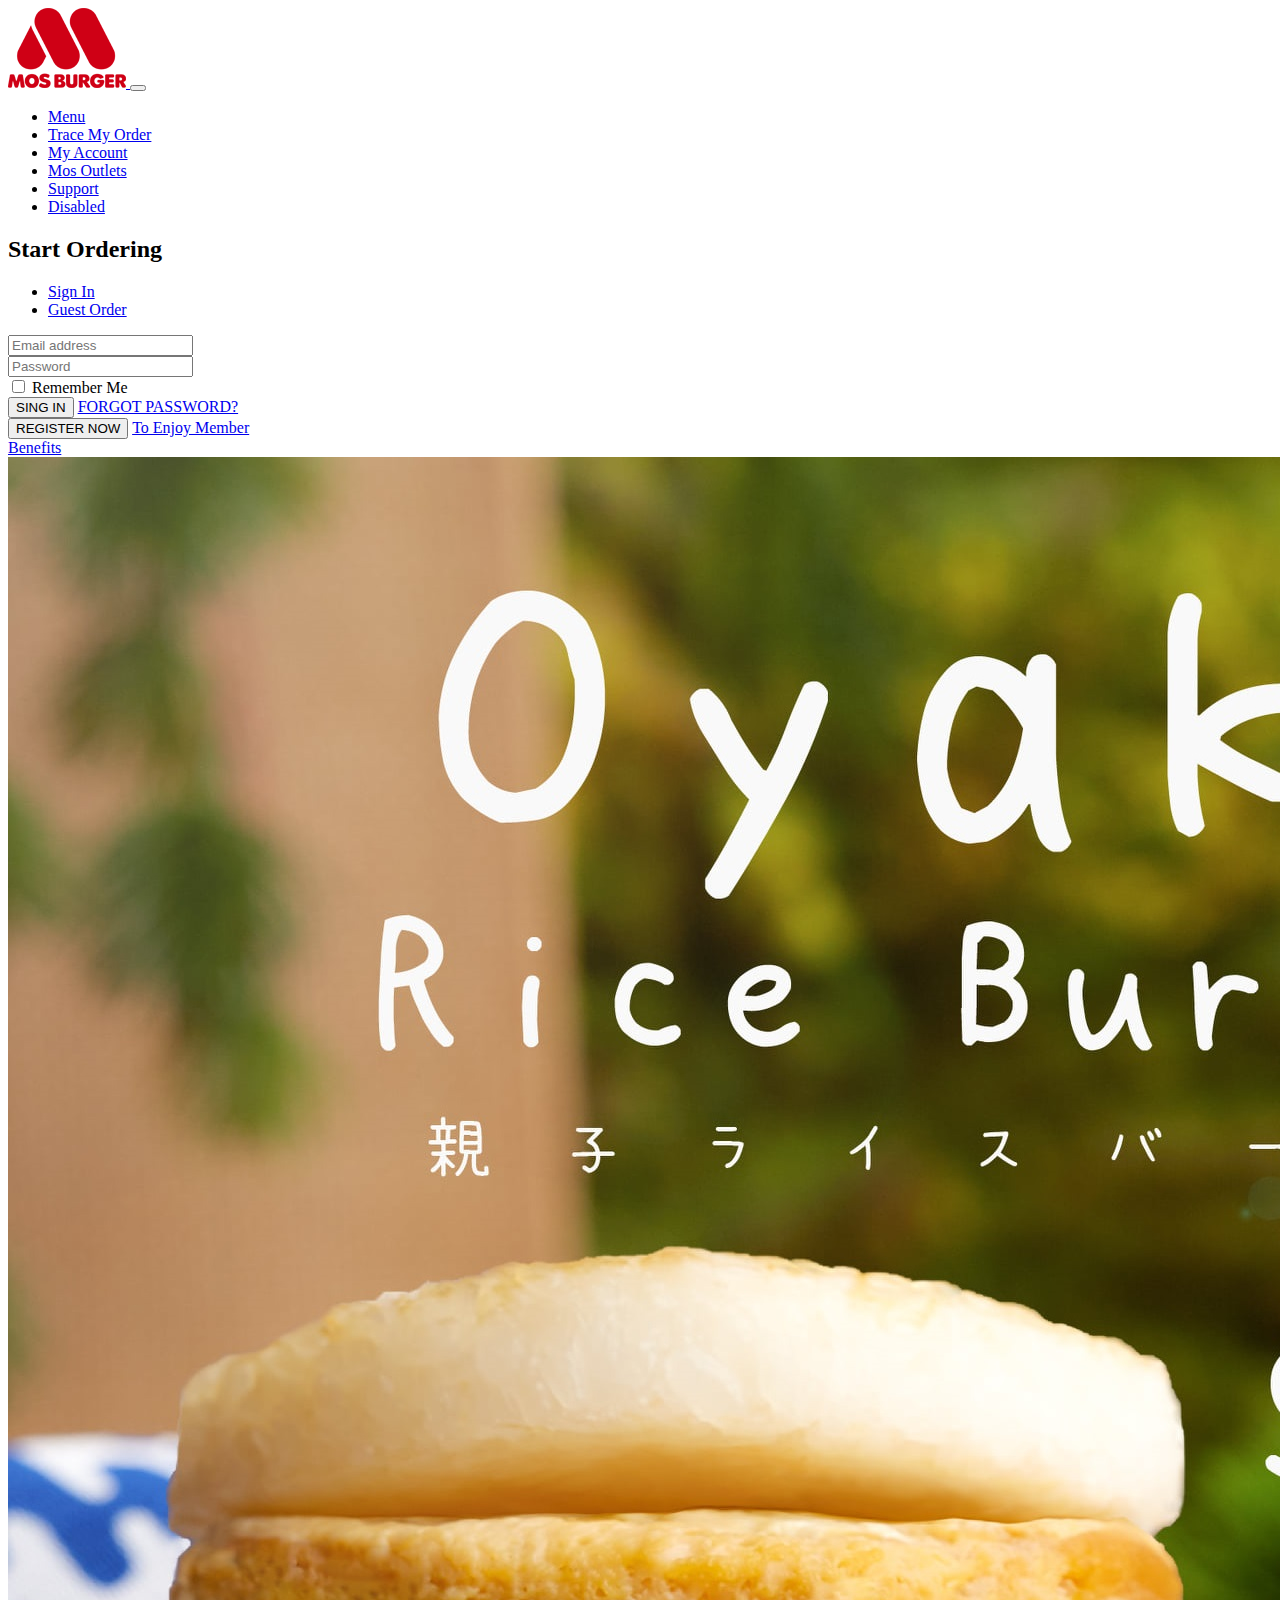
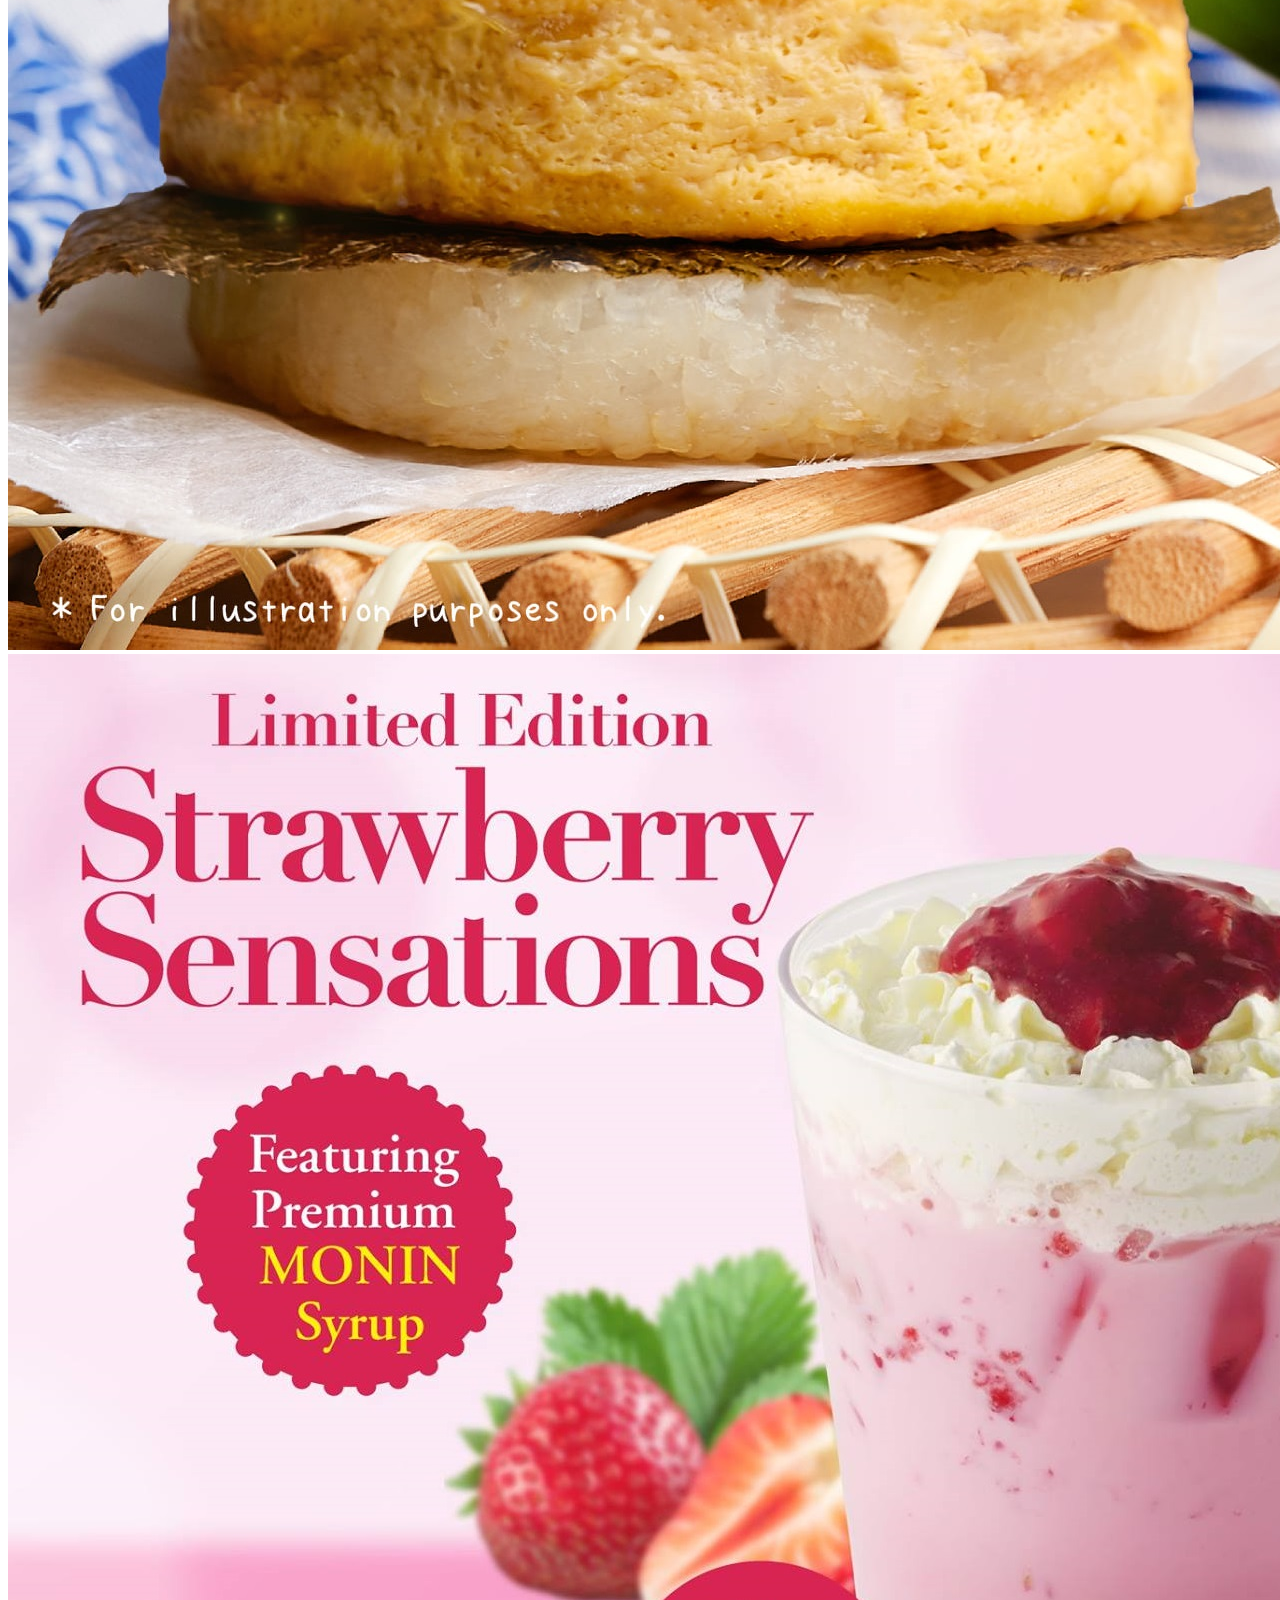
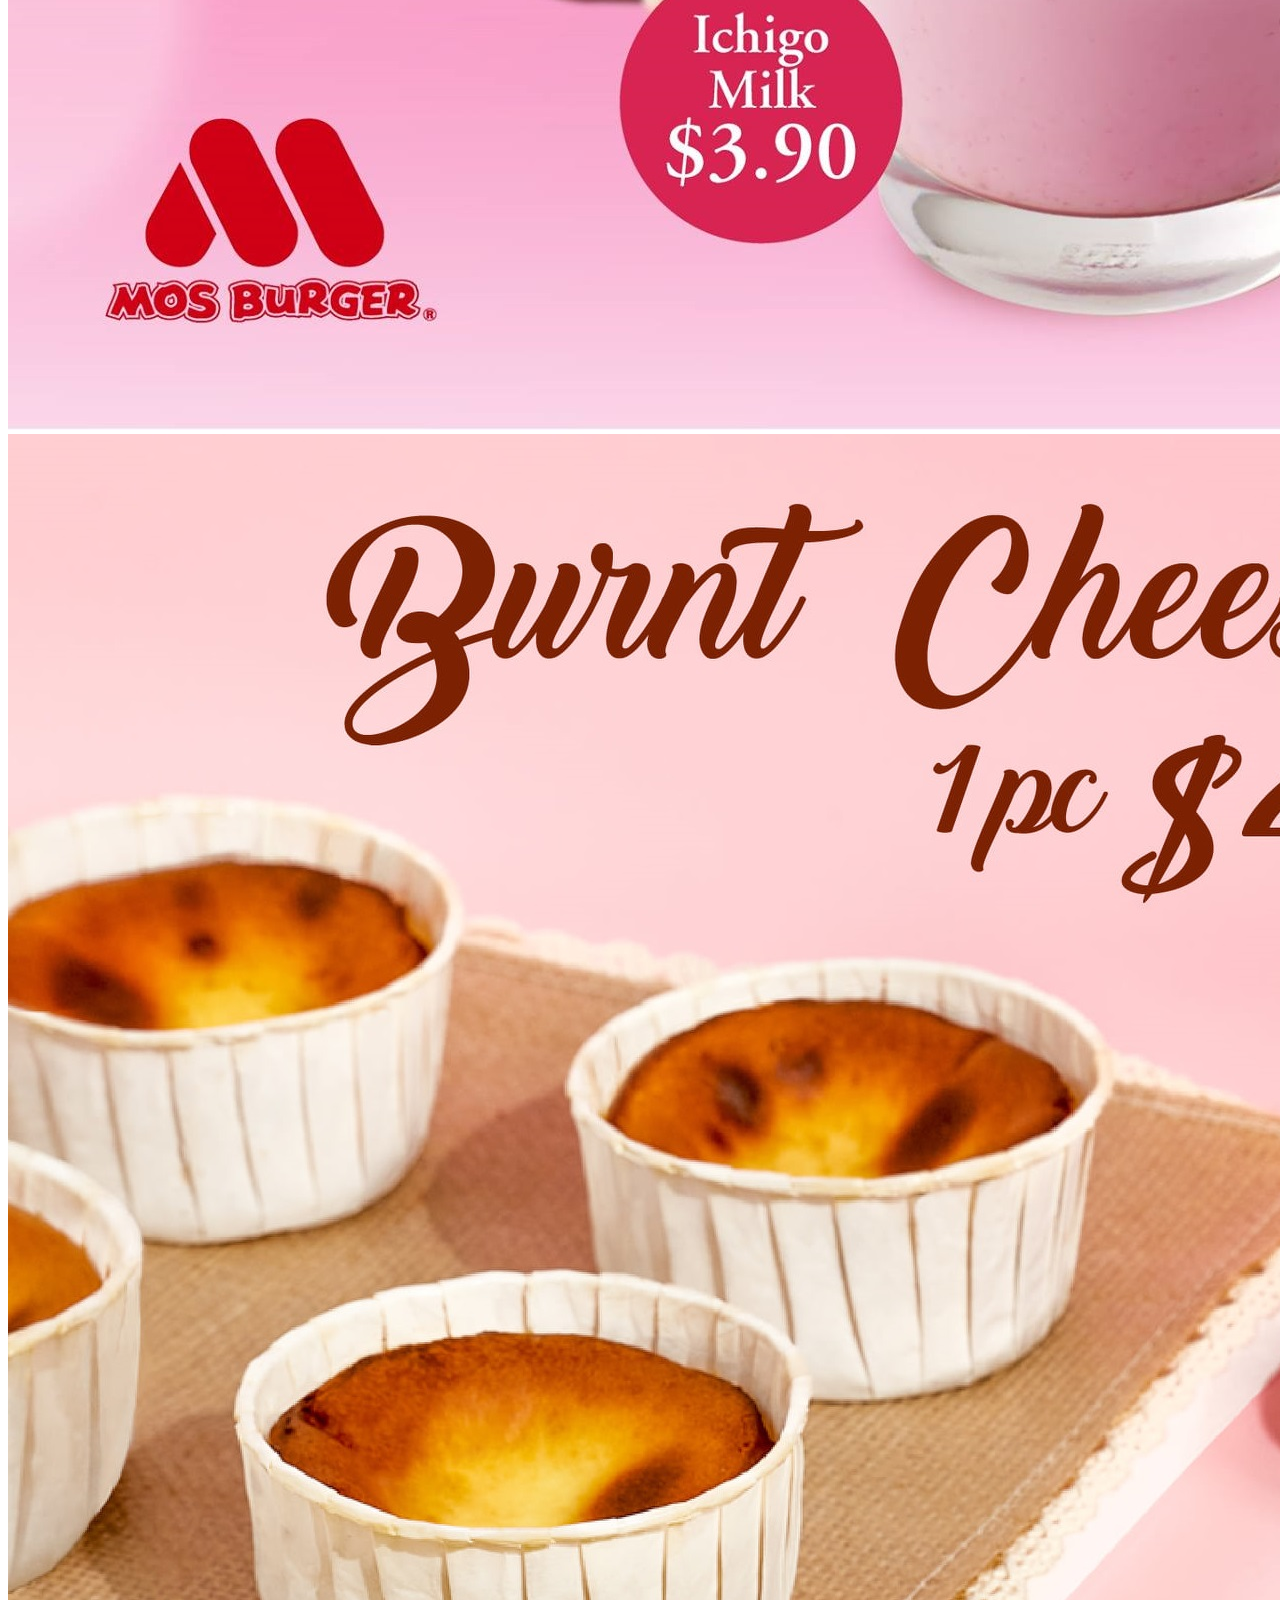
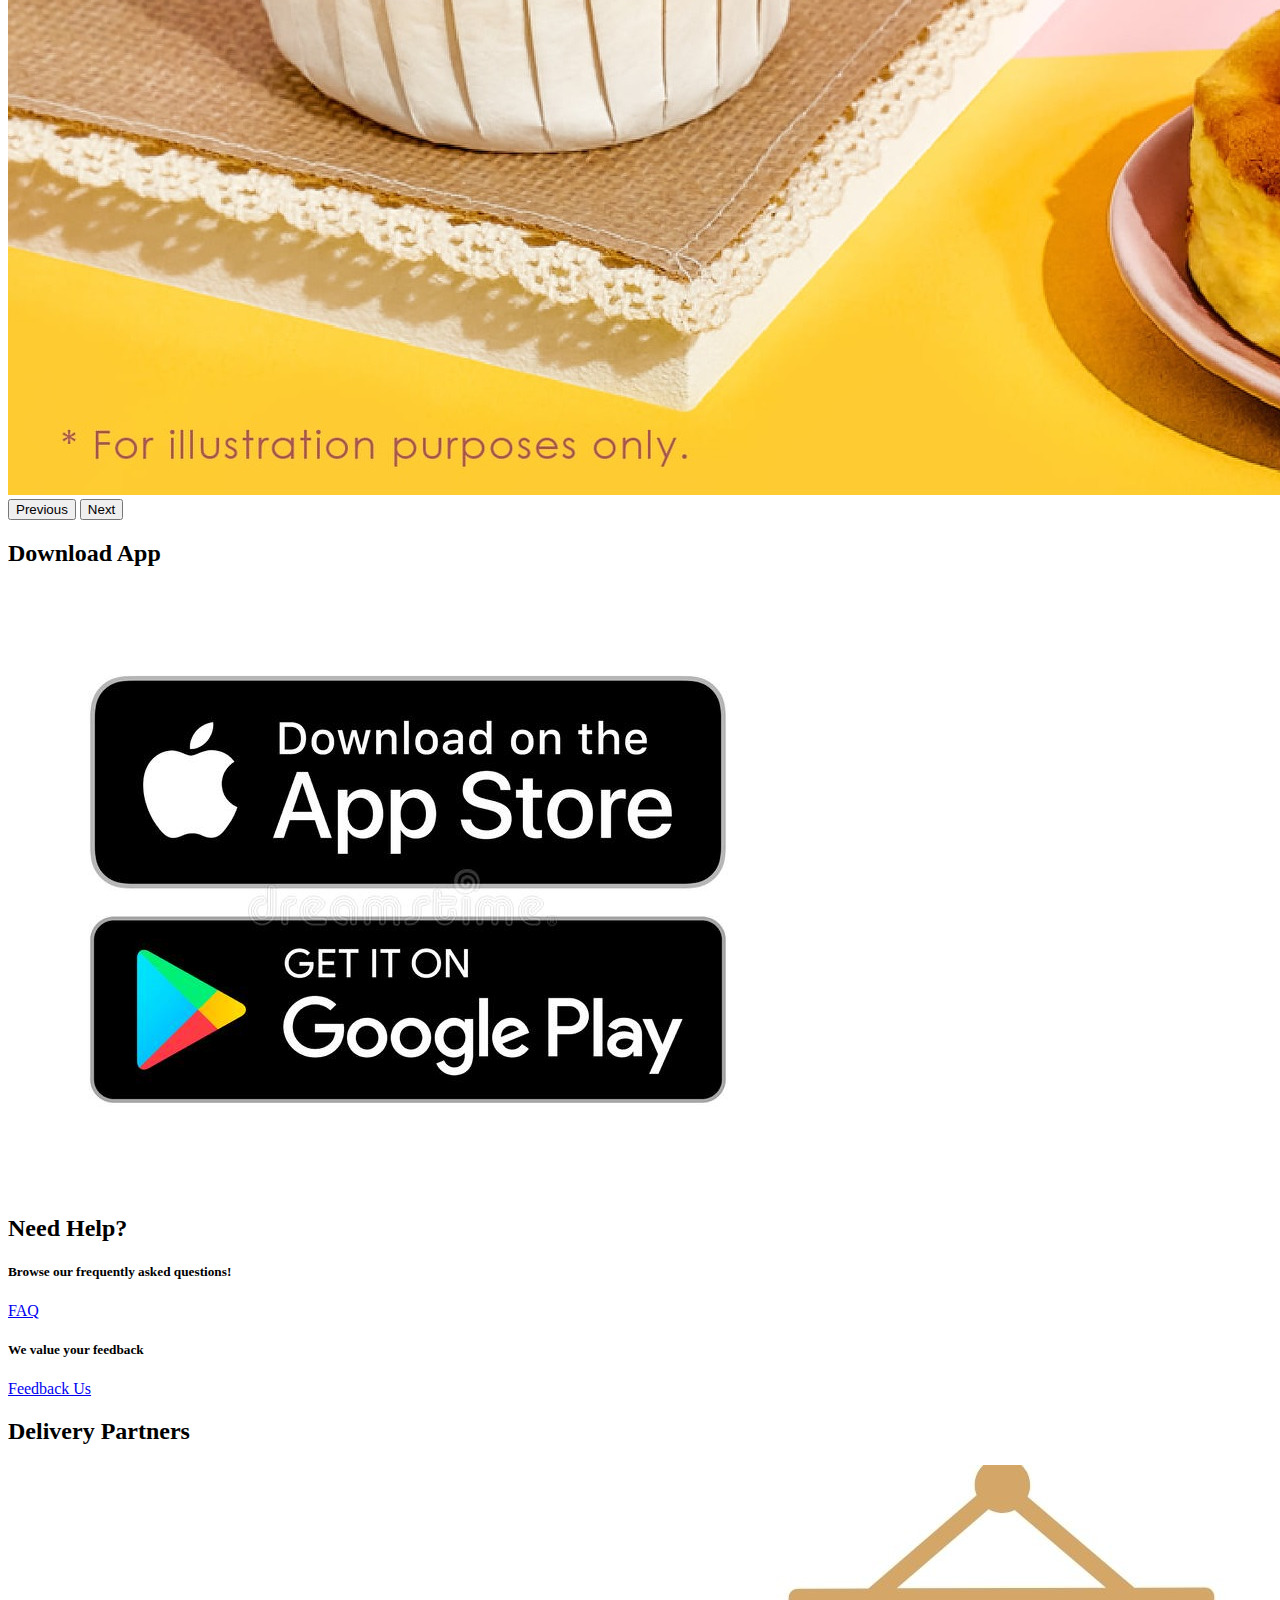
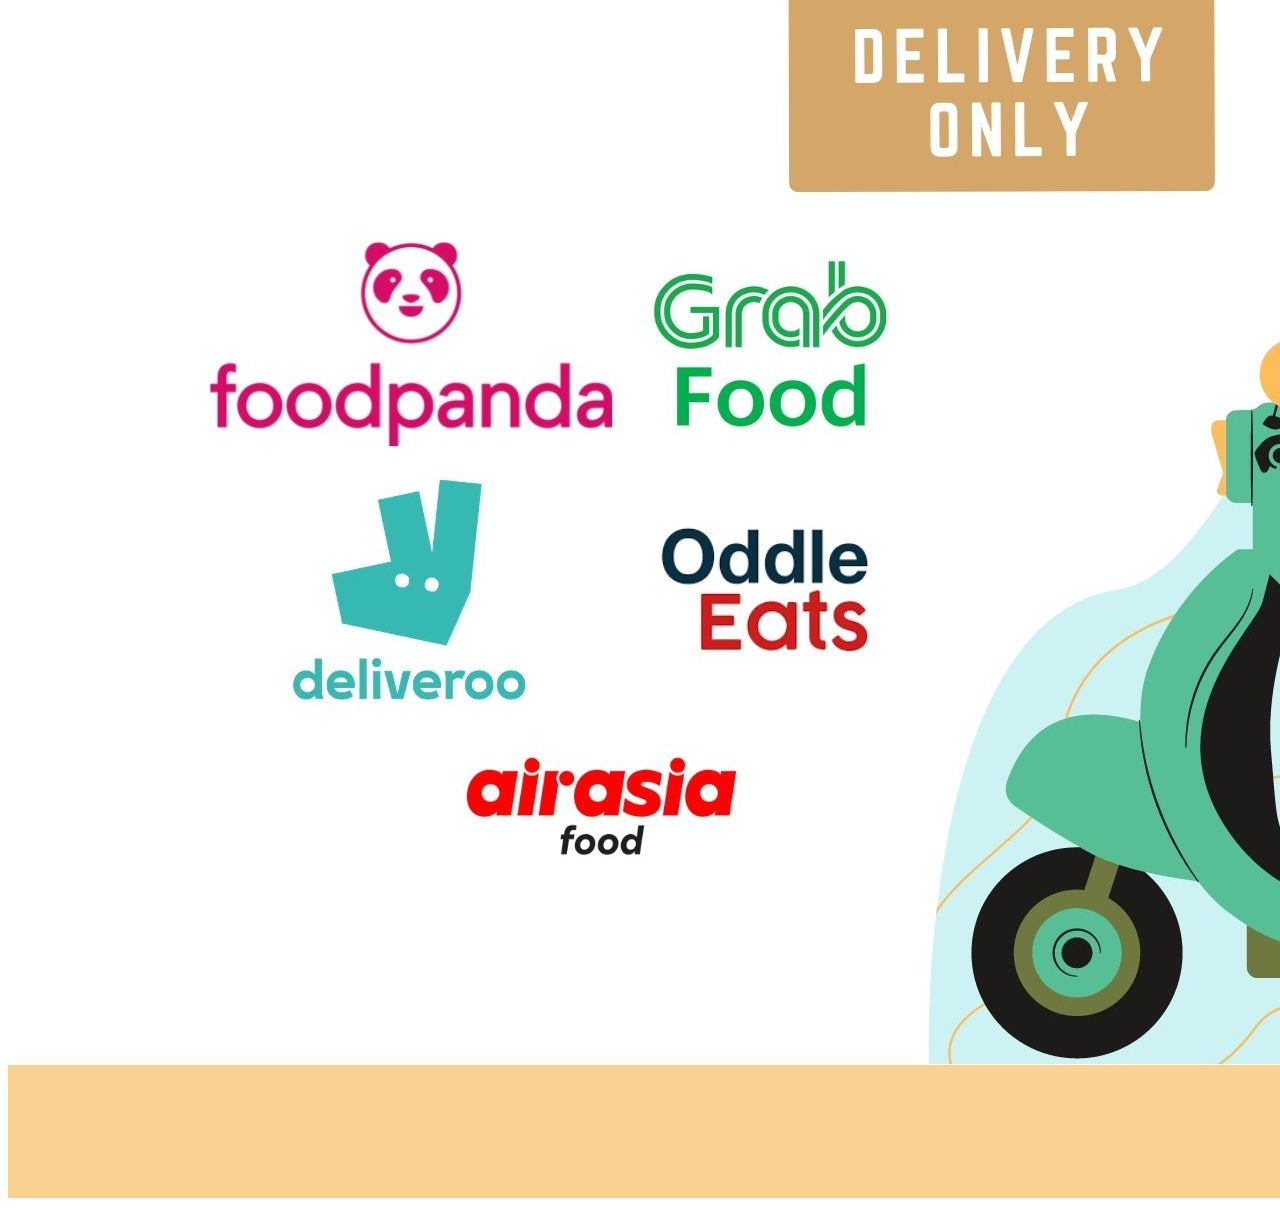
==== front_end/index.html @ 29f0a147 "my inital development" ====
<!doctype html>
<html lang="en">
  <head>
    <!-- Required meta tags -->
    <meta charset="utf-8">
    <meta name="viewport" content="width=device-width, initial-scale=1">

    <!-- Bootstrap CSS -->
    <link href="bootstap/CSS/bootstrap.min.css" rel="stylesheet">
    <!-- internal CSS -->
    <link rel="stylesheet" href="style.csss">
    <title>Mos Burger Page</title>
  </head>
  <body>
    <!-- Navbar -->
    <nav class="navbar navbar-expand-lg navbar-light bg-light">
      <div class="container-fluid">
        <!-- Mos Logo -->
        <a class="navbar-brand" href="#">
          <img src="images/mos_logo.png" alt="MOS burger Logo">
        </a>
        <!-- End of Mos Logo -->

        <!-- hamburger button -->
        <button class="navbar-toggler" type="button" data-bs-toggle="collapse" data-bs-target="#navbarNav" aria-controls="navbarNav" aria-expanded="false" aria-label="Toggle navigation">
          <span class="navbar-toggler-icon"></span>
        </button>

        <!-- navlinks -->
        <div class="collapse navbar-collapse" id="navbarNav">
          <!-- List items on Navbar -->
          <ul class="navbar-nav ms-auto">
            <li class="nav-item">
              <a class="nav-link active" aria-current="page" href="#">Menu</a>
            </li>
            <li class="nav-item">
              <a class="nav-link" href="#">Trace My Order</a>
            </li>
            <li class="nav-item">
              <a class="nav-link" href="#">My Account</a>
            </li>
            <li class="nav-item">
              <a class="nav-link" href="#">Mos Outlets</a>
            </li>
            <li class="nav-item">
              <a class="nav-link" href="#">Support</a>
            </li>
            <li class="nav-item">
              <a class="nav-link disabled" href="#" tabindex="-1" aria-disabled="true">Disabled</a>
            </li>
          </ul>
        </div>
      </div>
    </nav>
    <!-- End of Navbar -->

    <main>
      <div class="overlay position-relative">
        <!-- Ordering Card -->
        <div class="card position-absolute form" style="width: 18rem;">
          <!-- row 1: Header -->
          <div class="row">
            <div class="col">
              <h2 class="card-title text-center">Start Ordering</h2>
            </div>
          </div>
          <!-- row 2: Navbar -->
          <div class="row">
            <div class="card-header">
              <ul class="nav nav-tabs card-header-tabs">
                <li class="nav-item col-6">
                  <a class="nav-link active" aria-current="true" href="#">Sign In</a>
                </li>
                <li class="nav-item col-6">
                  <a class="nav-link" href="#">Guest Order</a>
                </li>
              </ul>
            </div>
          </div>
          <!-- row 3: Member sign in -->
          <form>
            <div class="mb-3">
              <label for="exampleInputEmail1" class="form-label"></label>
              <input type="email" class="form-control" placeholder="Email address" id="exampleInputEmail1" aria-describedby="emailHelp">
              <label for="exampleInputPassword1" class="form-label"></label>
              <input type="password" class="form-control" placeholder="Password" id="exampleInputPassword1">
            </div>
            <div class="mb-3 form-check">
              <input type="checkbox" class="form-check-input" id="exampleCheck1">
              <label class="form-check-label" for="exampleCheck1">Remember Me</label>
            </div>
            <!-- <button type="submit" class="btn btn-primary">Submit</button> -->
            <div class="d-grid gap-2 col-12 mx-auto">
              <button class="btn btn-danger fw-bold" type="button">SING IN</button>
              <a href="#" class="card-link text-center">FORGOT PASSWORD?</a>
              <button class="btn btn-danger fw-bold" type="button">REGISTER NOW</button>
              <a href="#" class="card-link text-center">To Enjoy Member Benefits</a>
            </div>
          </form>
        </div>
        <!-- End of Ordering Card -->

        <!-- Crossfade Carousel Images -->
        <div id="carouselExampleFade" class="carousel slide carousel-fade" data-bs-ride="carousel">
          <!-- Image items -->
          <div class="carousel-inner">
            <div class="carousel-item active">
              <img src="images/Oyako.jpg" class="d-block w-100" alt="New Menu">
            </div>
            <div class="carousel-item">
              <img src="images/Strawberry Drink.jpg" class="d-block w-100" alt="Straberry Drink">
            </div>
            <div class="carousel-item">
              <img src="images/Burn Cheese.jpg" class="d-block w-100" alt="Burn Cheese">
            </div>
          </div>
          <!-- End of Image items -->
          <button class="carousel-control-prev" type="button" data-bs-target="#carouselExampleFade" data-bs-slide="prev">
            <span class="carousel-control-prev-icon" aria-hidden="true"></span>
            <span class="visually-hidden">Previous</span>
          </button>
          <button class="carousel-control-next" type="button" data-bs-target="#carouselExampleFade" data-bs-slide="next">
            <span class="carousel-control-next-icon" aria-hidden="true"></span>
            <span class="visually-hidden">Next</span>
          </button>
        </div>
        <!-- End of Crossfade Carousel Images -->
      </div>

    </main>

    <section>
      <div class="container">
        <div class="row row-cols-3">
          <!-- Download App -->
          <div class="col-sm-12 col-md-12 col-lg-4">
            <h2 class="text-center">Download App</h2>
            <img src="images/download app.jpg" class="img-fluid" alt="Download App">
          </div>
          <!-- Feedback form / FAQ -->
          <div class="col-sm-12 col-md-12 col-lg-4">
            <h2 class="text-center">Need Help?</h2>
            <div class="card text-center align-items-center" style="width: 18rem;">
              <div class="card-body">
                <h5 class="card-title">Browse our frequently asked questions!</h5>
                <a href="#" class="btn btn-primary">FAQ</a>
              </div>
              <div class="card-body text-center">
                <h5 class="card-title">We value your feedback</h5>
                <a href="#" class="btn btn-primary">Feedback Us</a>
              </div>
            </div>
          </div>
          <!-- Delivery Partners -->
          <div class="col-sm-12 col-md-12 col-lg-4 text-center">
            <h2>Delivery Partners</h2>
            <img src="images/food-delivery.jpg" class="img-fluid" alt="Download App">
          </div>
        </div>
      </div>
    </section>

    <!-- Optional JavaScript; choose one of the two! -->

    <!-- Option 1: Bootstrap Bundle with Popper -->
    <script src="bootstap/Script/bootstrap.bundle.min.js"></script>

    <!-- Option 2: Separate Popper and Bootstrap JS -->
    <!--
    <script src="https://cdn.jsdelivr.net/npm/@popperjs/core@2.9.3/dist/umd/popper.min.js" integrity="sha384-eMNCOe7tC1doHpGoWe/6oMVemdAVTMs2xqW4mwXrXsW0L84Iytr2wi5v2QjrP/xp" crossorigin="anonymous"></script>
    <script src="https://cdn.jsdelivr.net/npm/bootstrap@5.1.0/dist/js/bootstrap.min.js" integrity="sha384-cn7l7gDp0eyniUwwAZgrzD06kc/tftFf19TOAs2zVinnD/C7E91j9yyk5//jjpt/" crossorigin="anonymous"></script>
    -->
  </body>
</html>
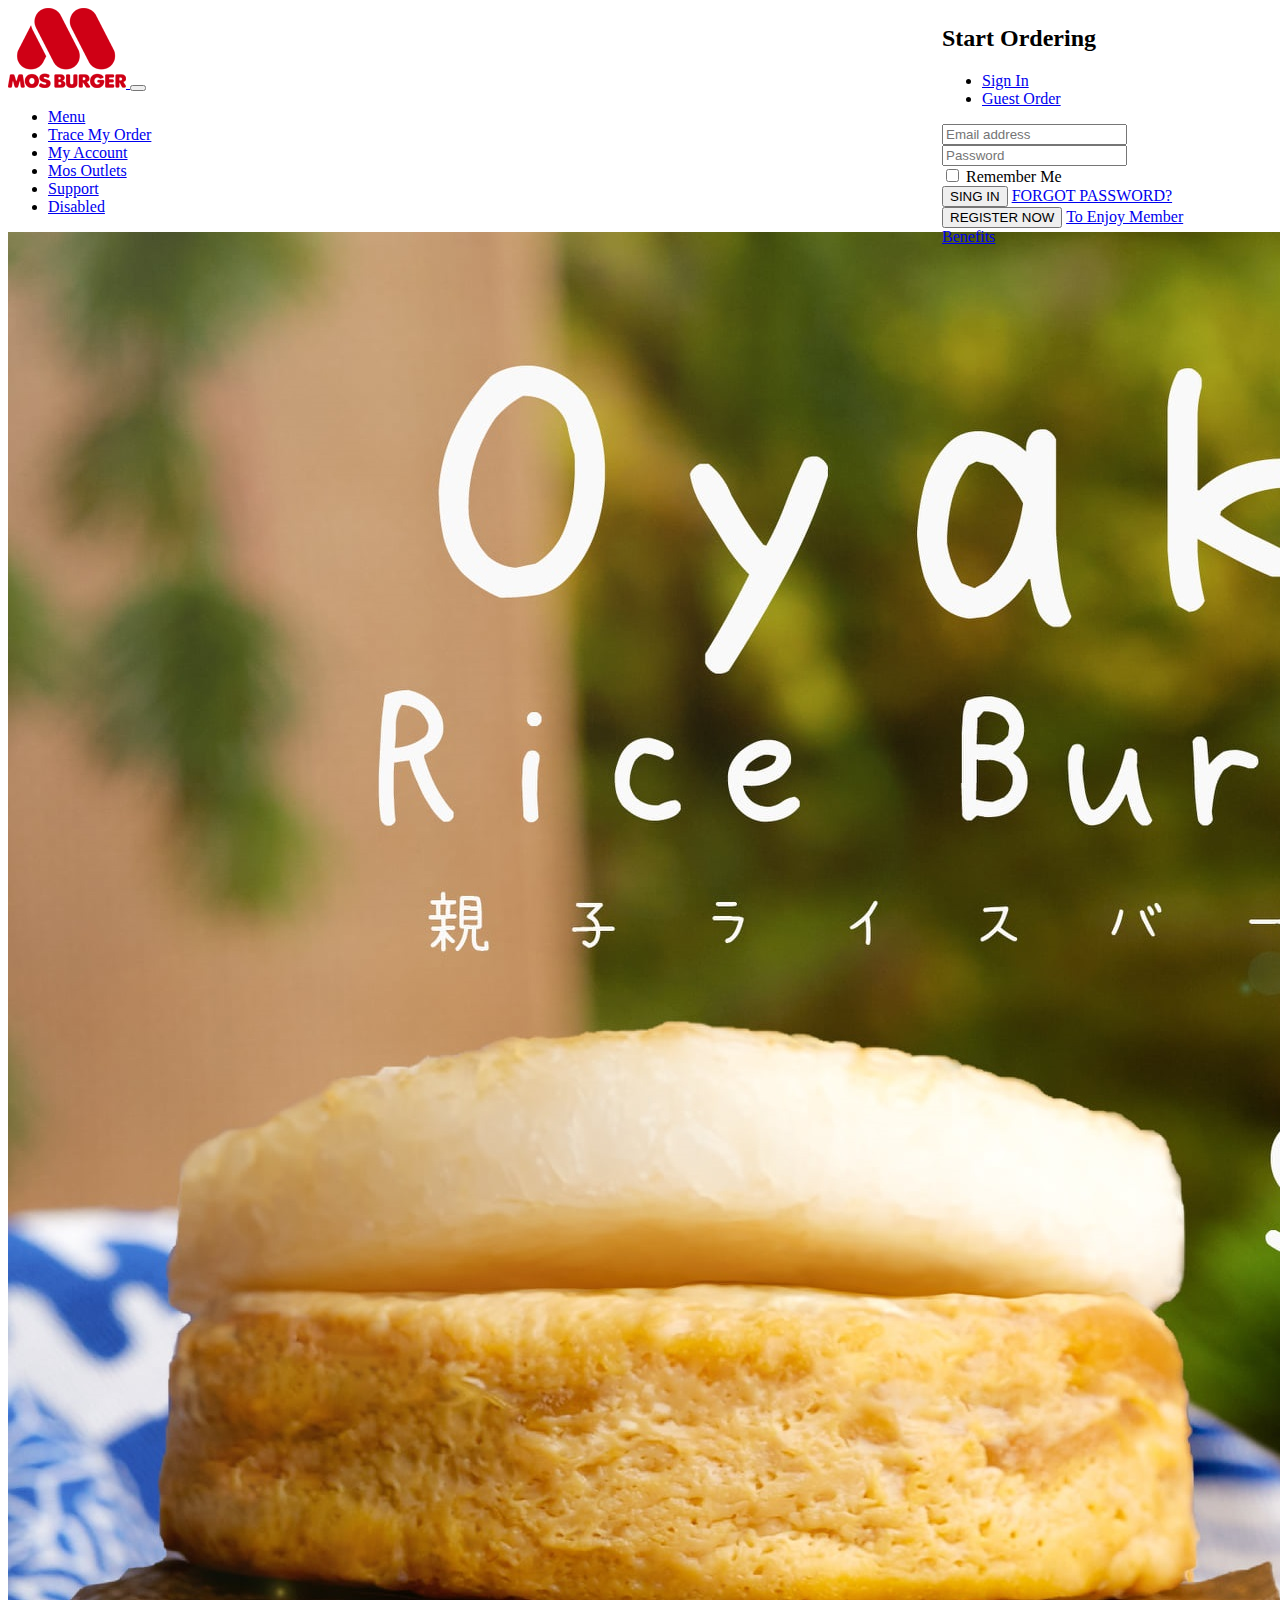
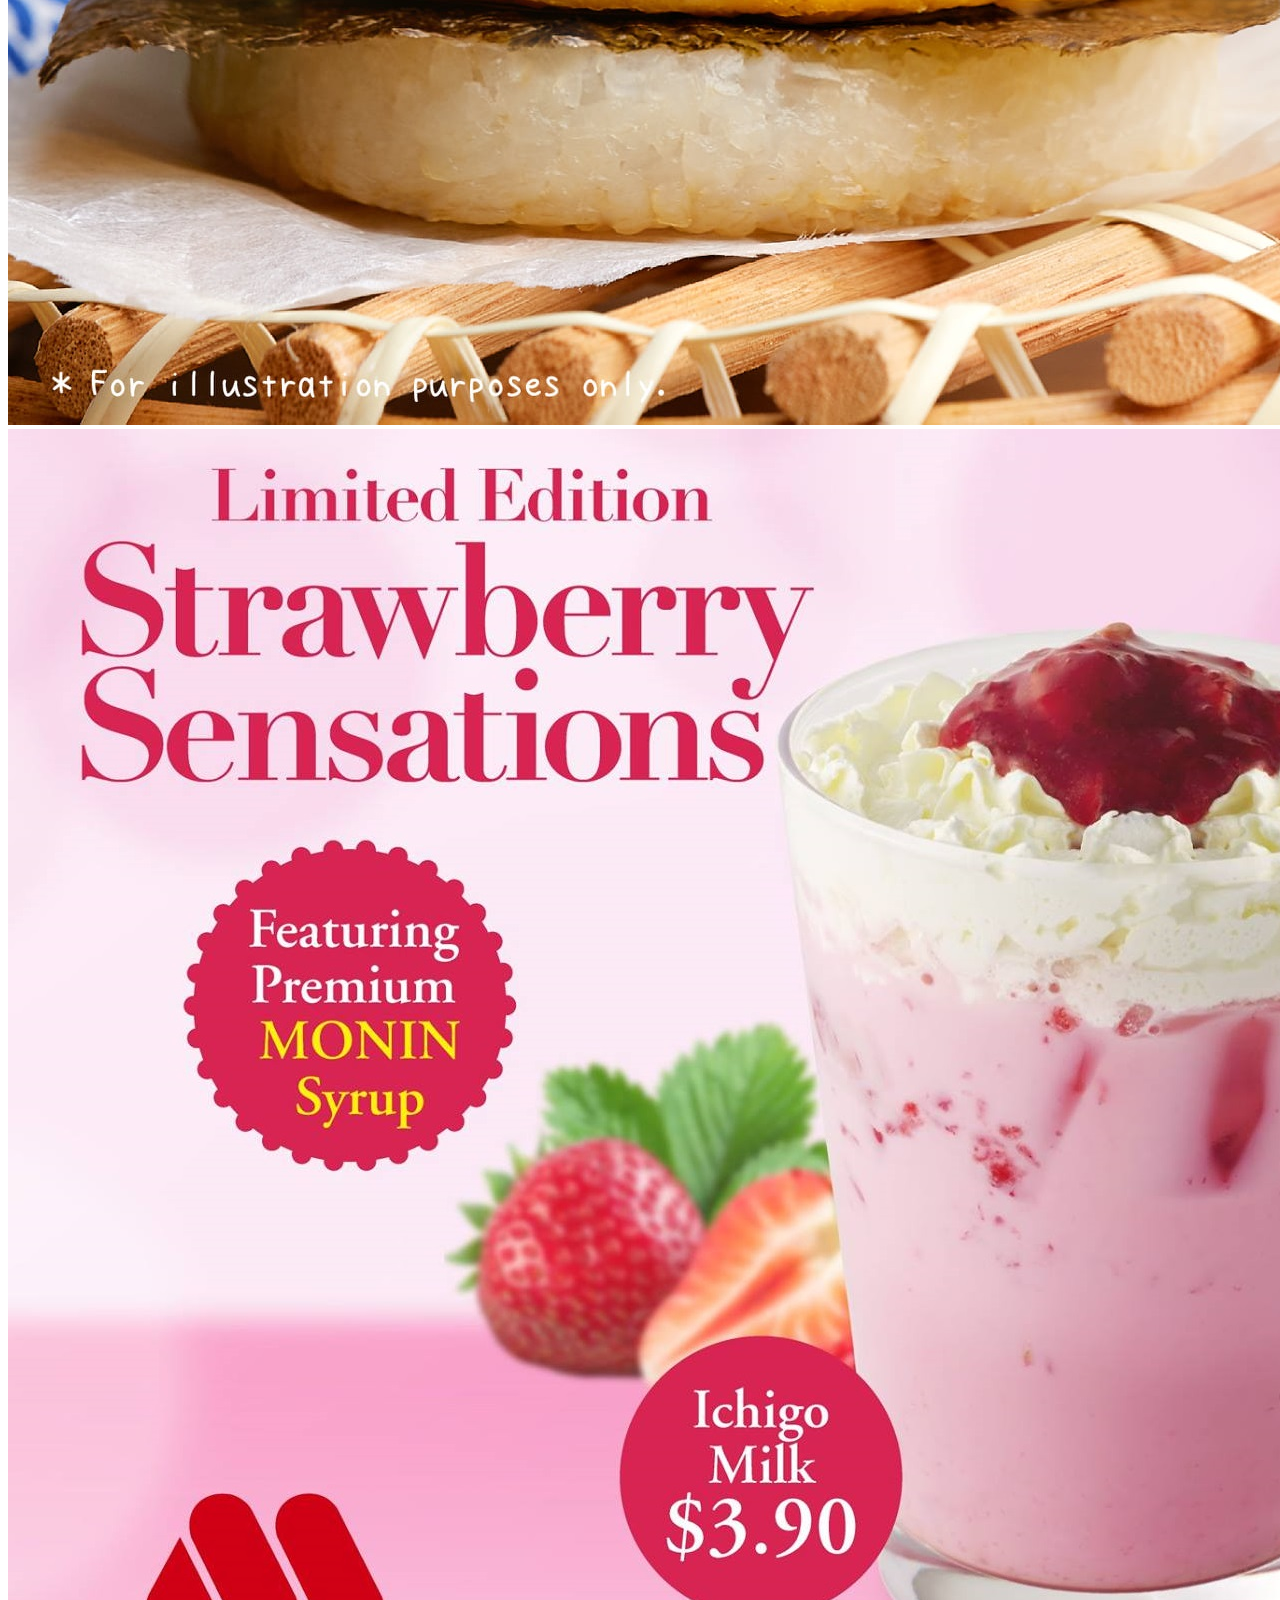
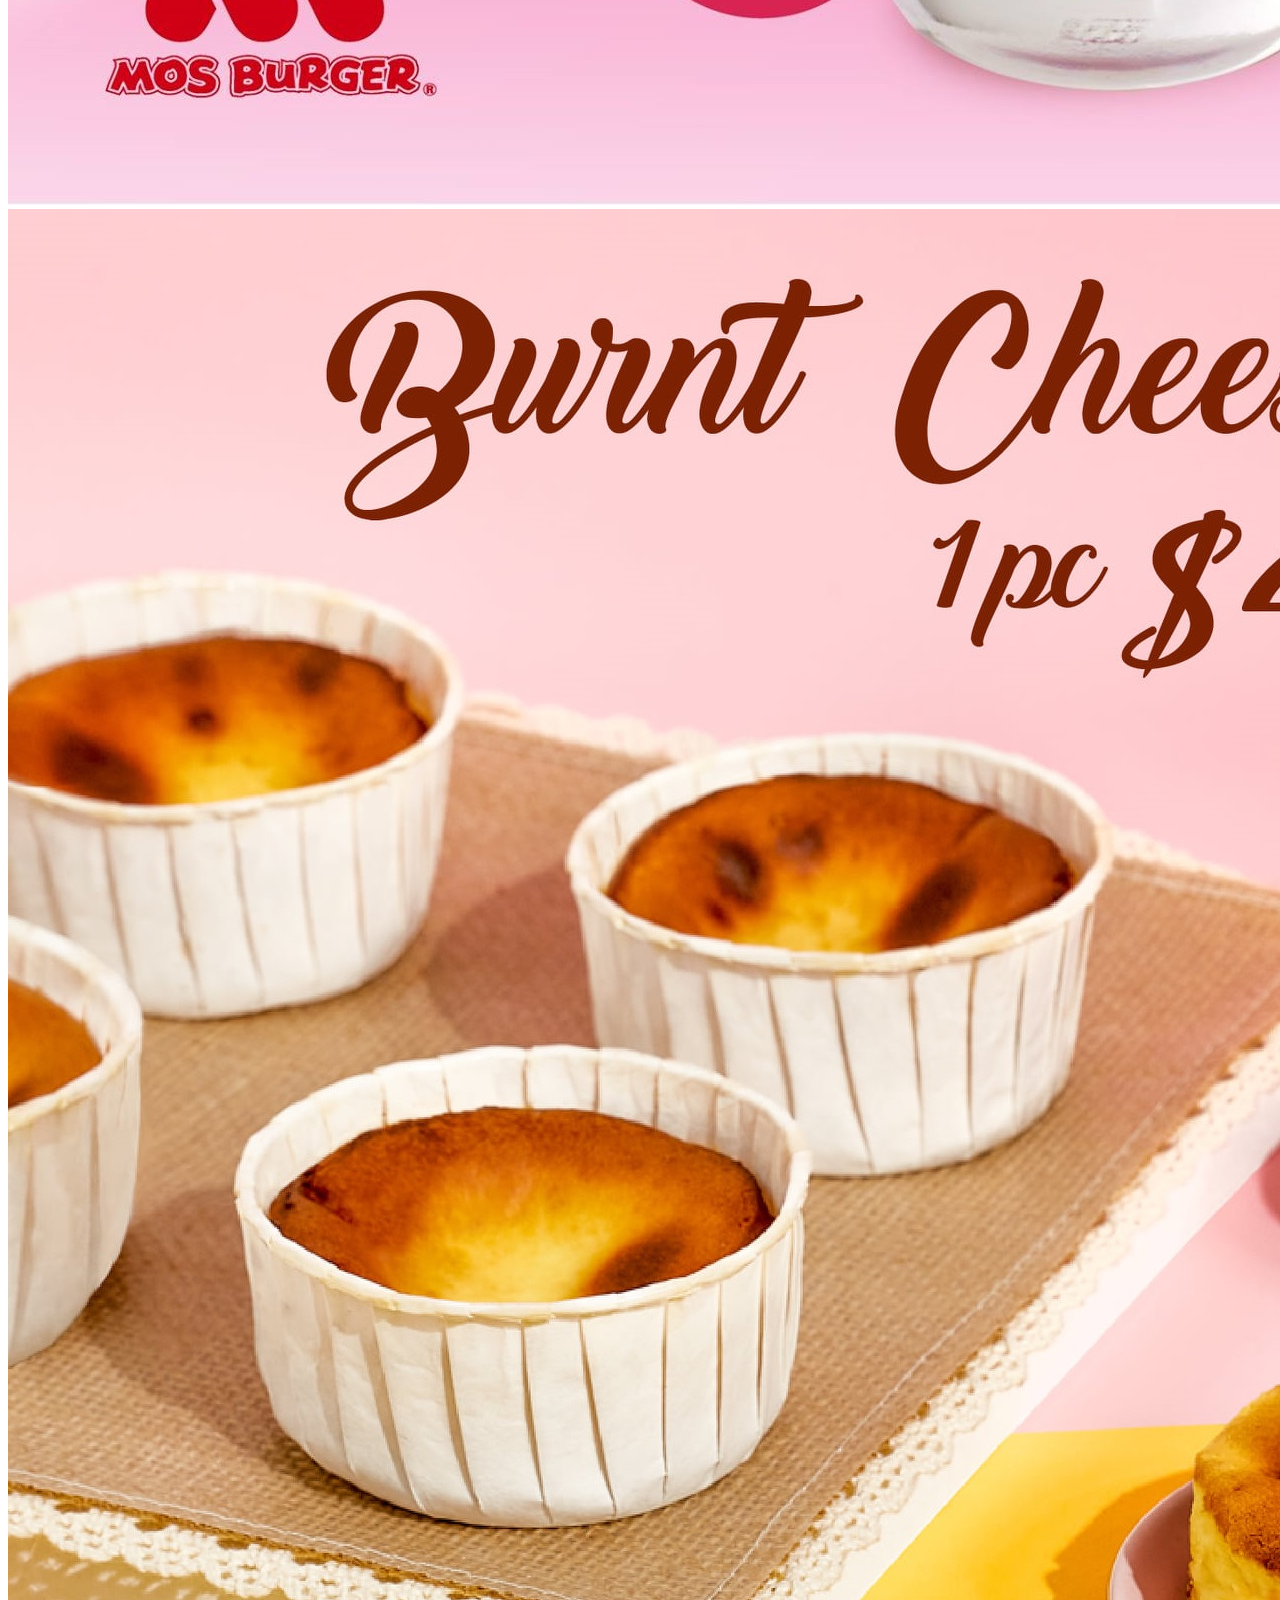
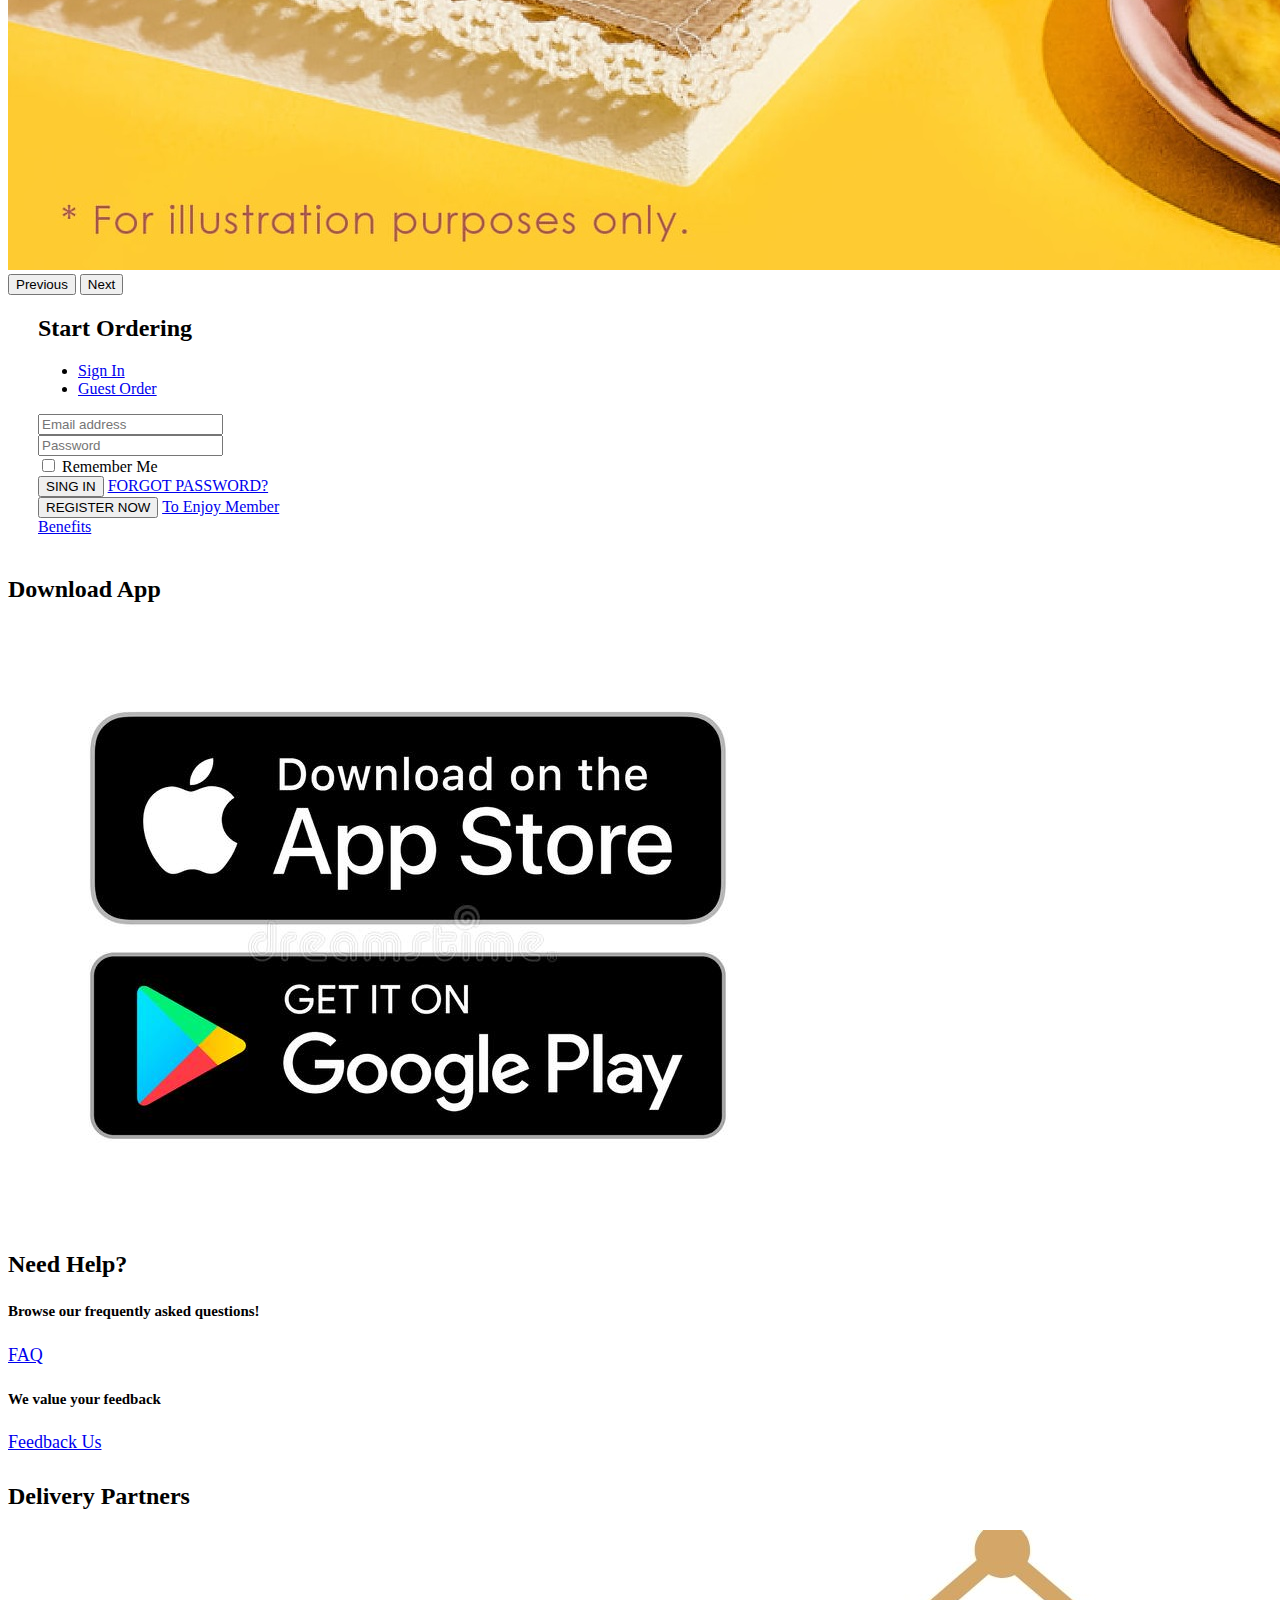
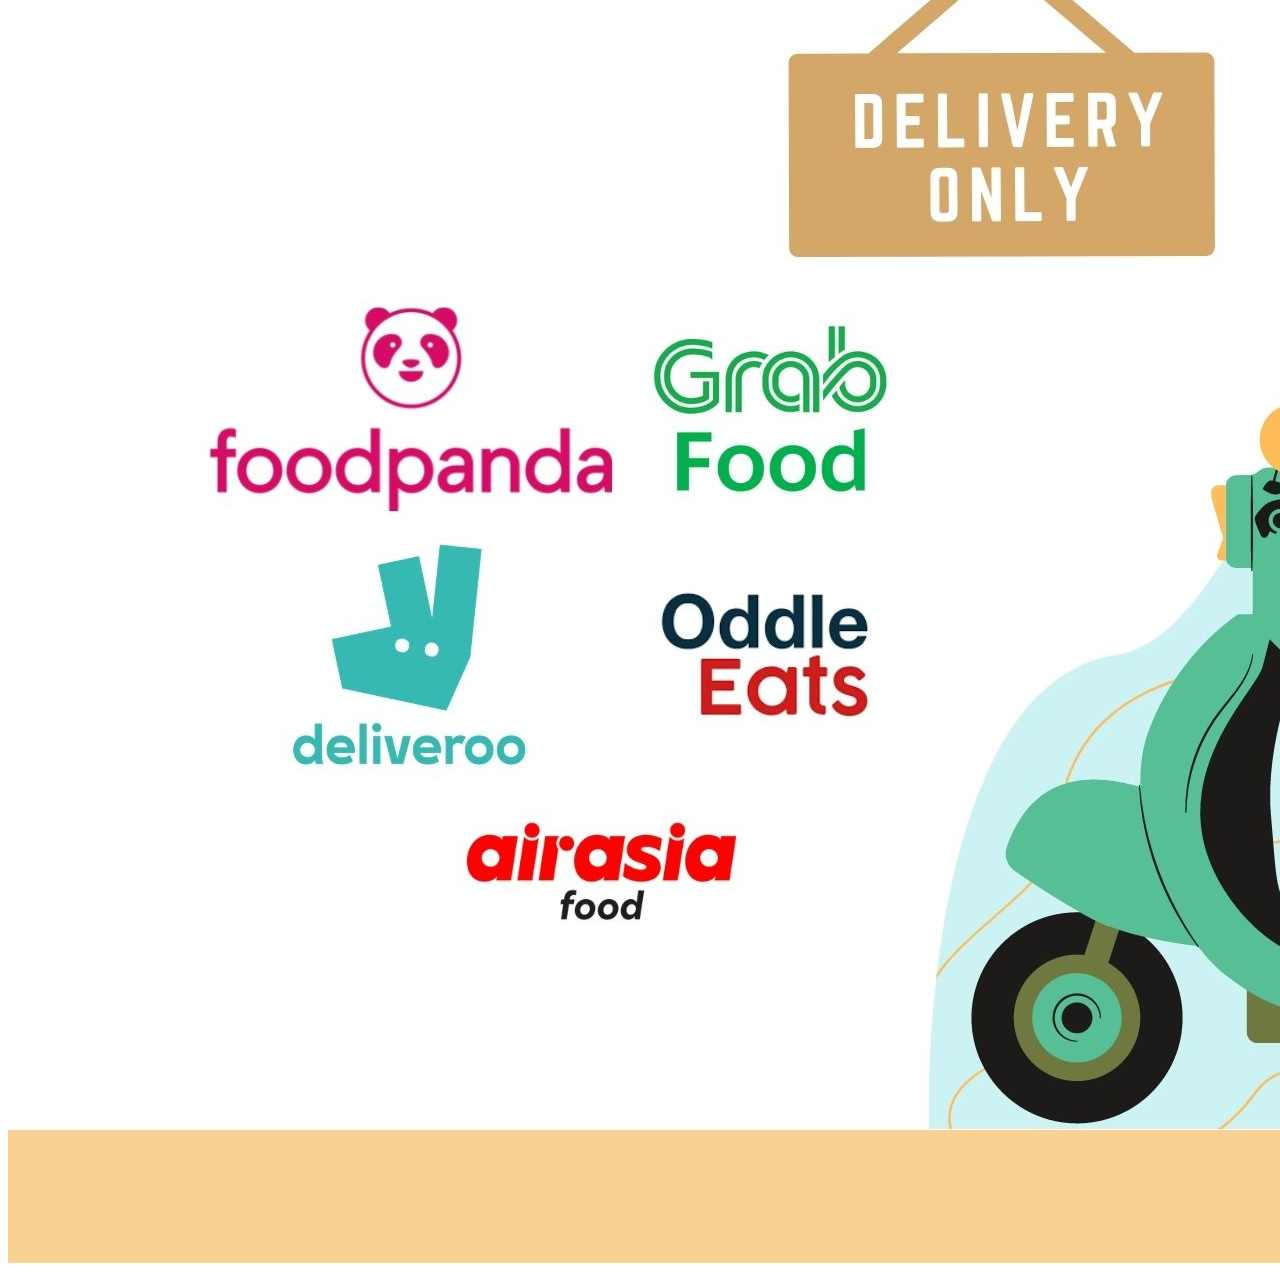
==== commit 284ffec8: "fix front-end layout" ====
--- a/front_end/index.html
+++ b/front_end/index.html
@@ -8,7 +8,7 @@
     <!-- Bootstrap CSS -->
     <link href="bootstap/CSS/bootstrap.min.css" rel="stylesheet">
     <!-- internal CSS -->
-    <link rel="stylesheet" href="style.csss">
+    <link rel="stylesheet" href="customCSS/style.css">
     <title>Mos Burger Page</title>
   </head>
   <body>
@@ -55,9 +55,10 @@
     <!-- End of Navbar -->
 
     <main>
-      <div class="overlay position-relative">
-        <!-- Ordering Card -->
-        <div class="card position-absolute form" style="width: 18rem;">
+      <div class="position-relative">
+        
+        <!-- Child 1 - Ordering Card  // appear on big screen, hide on small screen -->
+        <div class="form card position-absolute; d-none d-md-block" style="width: 18rem;">
           <!-- row 1: Header -->
           <div class="row">
             <div class="col">
@@ -100,7 +101,7 @@
         </div>
         <!-- End of Ordering Card -->
 
-        <!-- Crossfade Carousel Images -->
+        <!-- Child 2 - Crossfade Carousel Images -->
         <div id="carouselExampleFade" class="carousel slide carousel-fade" data-bs-ride="carousel">
           <!-- Image items -->
           <div class="carousel-inner">
@@ -124,23 +125,67 @@
             <span class="visually-hidden">Next</span>
           </button>
         </div>
-        <!-- End of Crossfade Carousel Images -->
-      </div>
-
+        <!-- End of Crossfade Carousel Images -->  
+
+      </div>
     </main>
 
+    <!-- Ordering Card  // appear on small screen, hide on big screen -->
+    <div class="card align-items-center mx-auto d-md-none" style="width: 18rem; margin-top: 20px; margin-left: 30px;">
+      <!-- row 1: Header -->
+      <div class="row">
+        <div class="col">
+          <h2 class="card-title text-center">Start Ordering</h2>
+        </div>
+      </div>
+      <!-- row 2: Navbar -->
+      <div class="row">
+        <div class="card-header">
+          <ul class="nav nav-tabs card-header-tabs">
+            <li class="nav-item col-6">
+              <a class="nav-link active" aria-current="true" href="#">Sign In</a>
+            </li>
+            <li class="nav-item col-6">
+              <a class="nav-link" href="#">Guest Order</a>
+            </li>
+          </ul>
+        </div>
+      </div>
+      <!-- row 3: Member sign in -->
+      <form>
+        <div class="mb-3">
+          <label for="exampleInputEmail1" class="form-label"></label>
+          <input type="email" class="form-control" placeholder="Email address" id="exampleInputEmail1" aria-describedby="emailHelp">
+          <label for="exampleInputPassword1" class="form-label"></label>
+          <input type="password" class="form-control" placeholder="Password" id="exampleInputPassword1">
+        </div>
+        <div class="mb-3 form-check">
+          <input type="checkbox" class="form-check-input" id="exampleCheck1">
+          <label class="form-check-label" for="exampleCheck1">Remember Me</label>
+        </div>
+        <!-- <button type="submit" class="btn btn-primary">Submit</button> -->
+        <div class="d-grid gap-2 col-12 mx-auto">
+          <button class="btn btn-danger fw-bold" type="button">SING IN</button>
+          <a href="#" class="card-link text-center">FORGOT PASSWORD?</a>
+          <button class="btn btn-danger fw-bold" type="button">REGISTER NOW</button>
+          <a href="#" class="card-link text-center">To Enjoy Member Benefits</a>
+        </div>
+      </form>
+    </div>
+    <!-- End of Ordering Card -->
+
     <section>
-      <div class="container">
-        <div class="row row-cols-3">
+      <div class="container" style="margin-top: 40px;">
+        <div class="row sm-row-3 md-row-cols-3">
           <!-- Download App -->
           <div class="col-sm-12 col-md-12 col-lg-4">
             <h2 class="text-center">Download App</h2>
             <img src="images/download app.jpg" class="img-fluid" alt="Download App">
           </div>
           <!-- Feedback form / FAQ -->
-          <div class="col-sm-12 col-md-12 col-lg-4">
+          <div class="col-sm-12 col-md-12 col-lg-4 align-items-center" style="margin-bottom: 30px">
             <h2 class="text-center">Need Help?</h2>
-            <div class="card text-center align-items-center" style="width: 18rem;">
+            <div class="card text-center align-items-center md mx-auto feedback" style="width: 18rem;">
               <div class="card-body">
                 <h5 class="card-title">Browse our frequently asked questions!</h5>
                 <a href="#" class="btn btn-primary">FAQ</a>
@@ -153,7 +198,7 @@
           </div>
           <!-- Delivery Partners -->
           <div class="col-sm-12 col-md-12 col-lg-4 text-center">
-            <h2>Delivery Partners</h2>
+            <h2 class="mb-4">Delivery Partners</h2>
             <img src="images/food-delivery.jpg" class="img-fluid" alt="Download App">
           </div>
         </div>
--- a/front_end/customCSS/style.css
+++ b/front_end/customCSS/style.css
@@ -0,0 +1,15 @@
+.form {
+  position: absolute !important;
+  top: 5px;
+  right: 50px;
+  z-index: 5;
+}
+
+/* setting for iPad screen */
+@media screen and (min-width: 768px) {
+  .feedback {
+    font-size: large;
+    width: 35rem;
+    /* left: 30%; */
+  }
+}
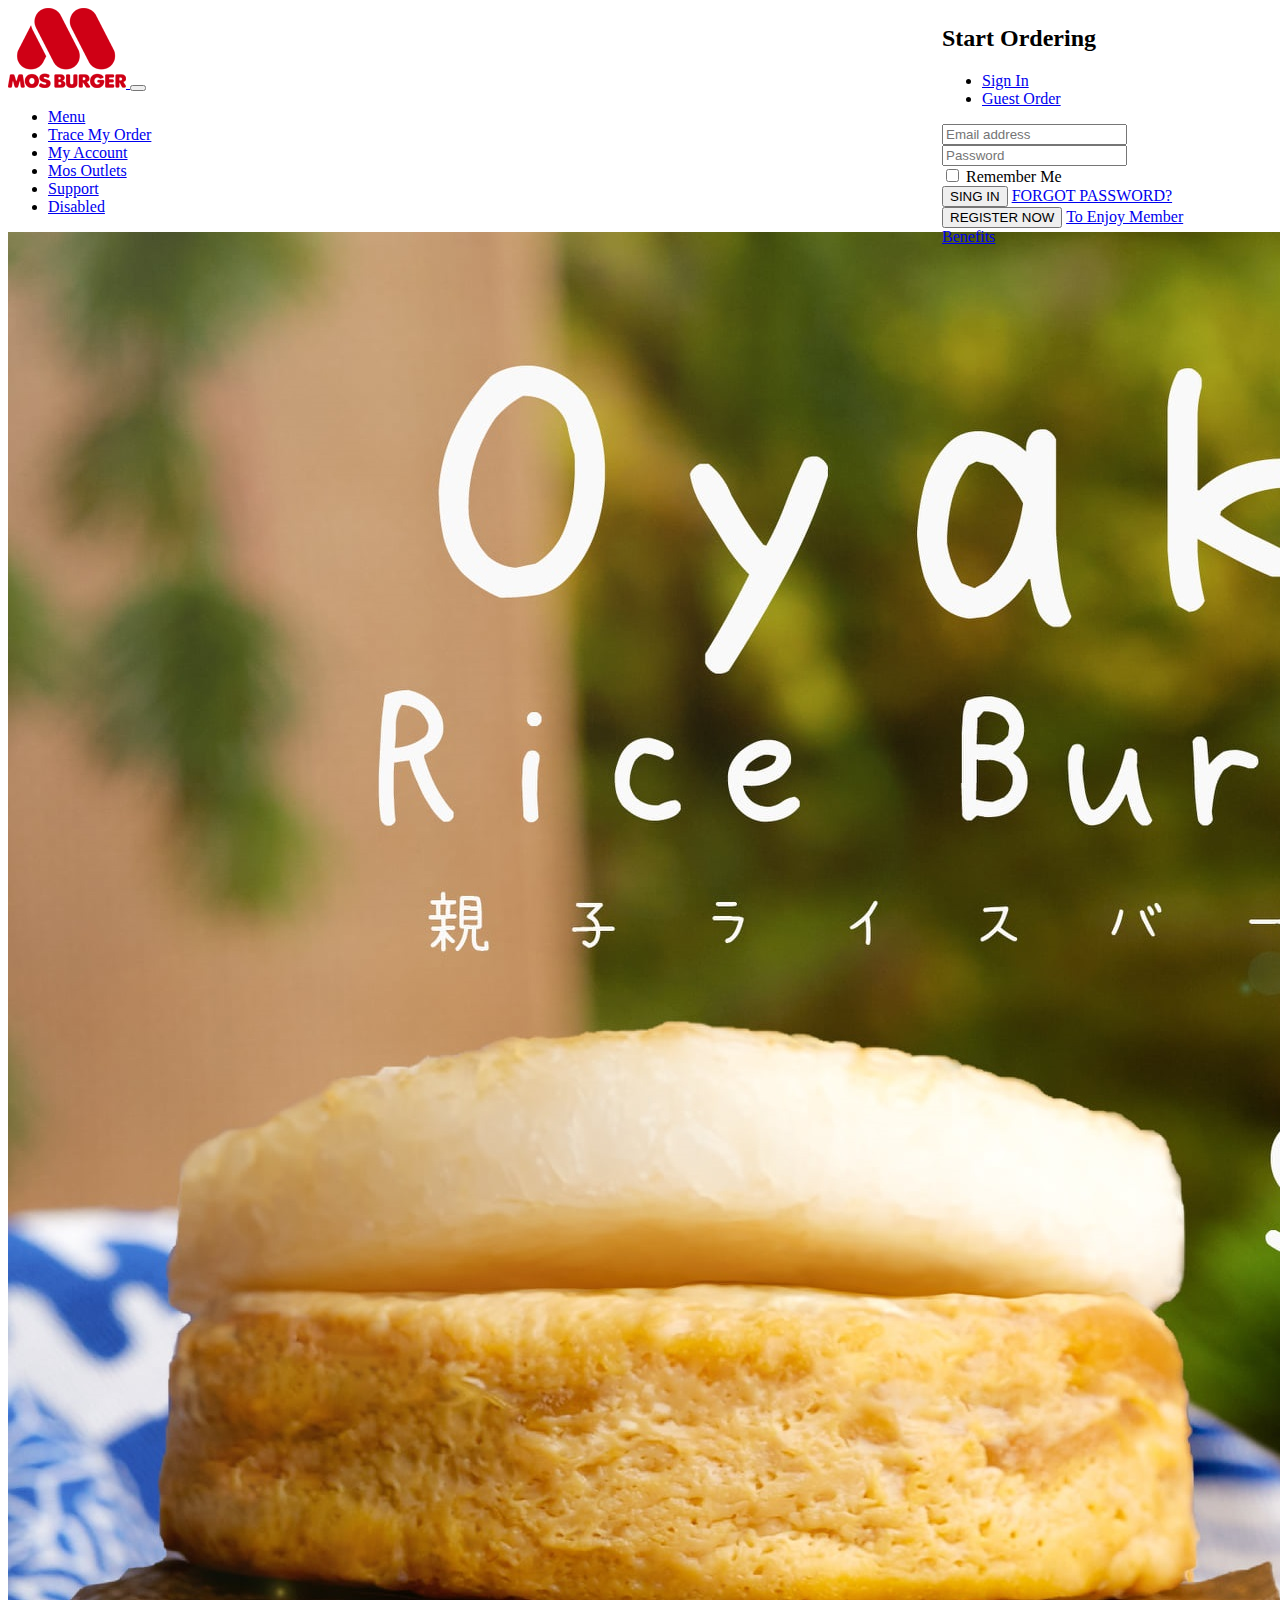
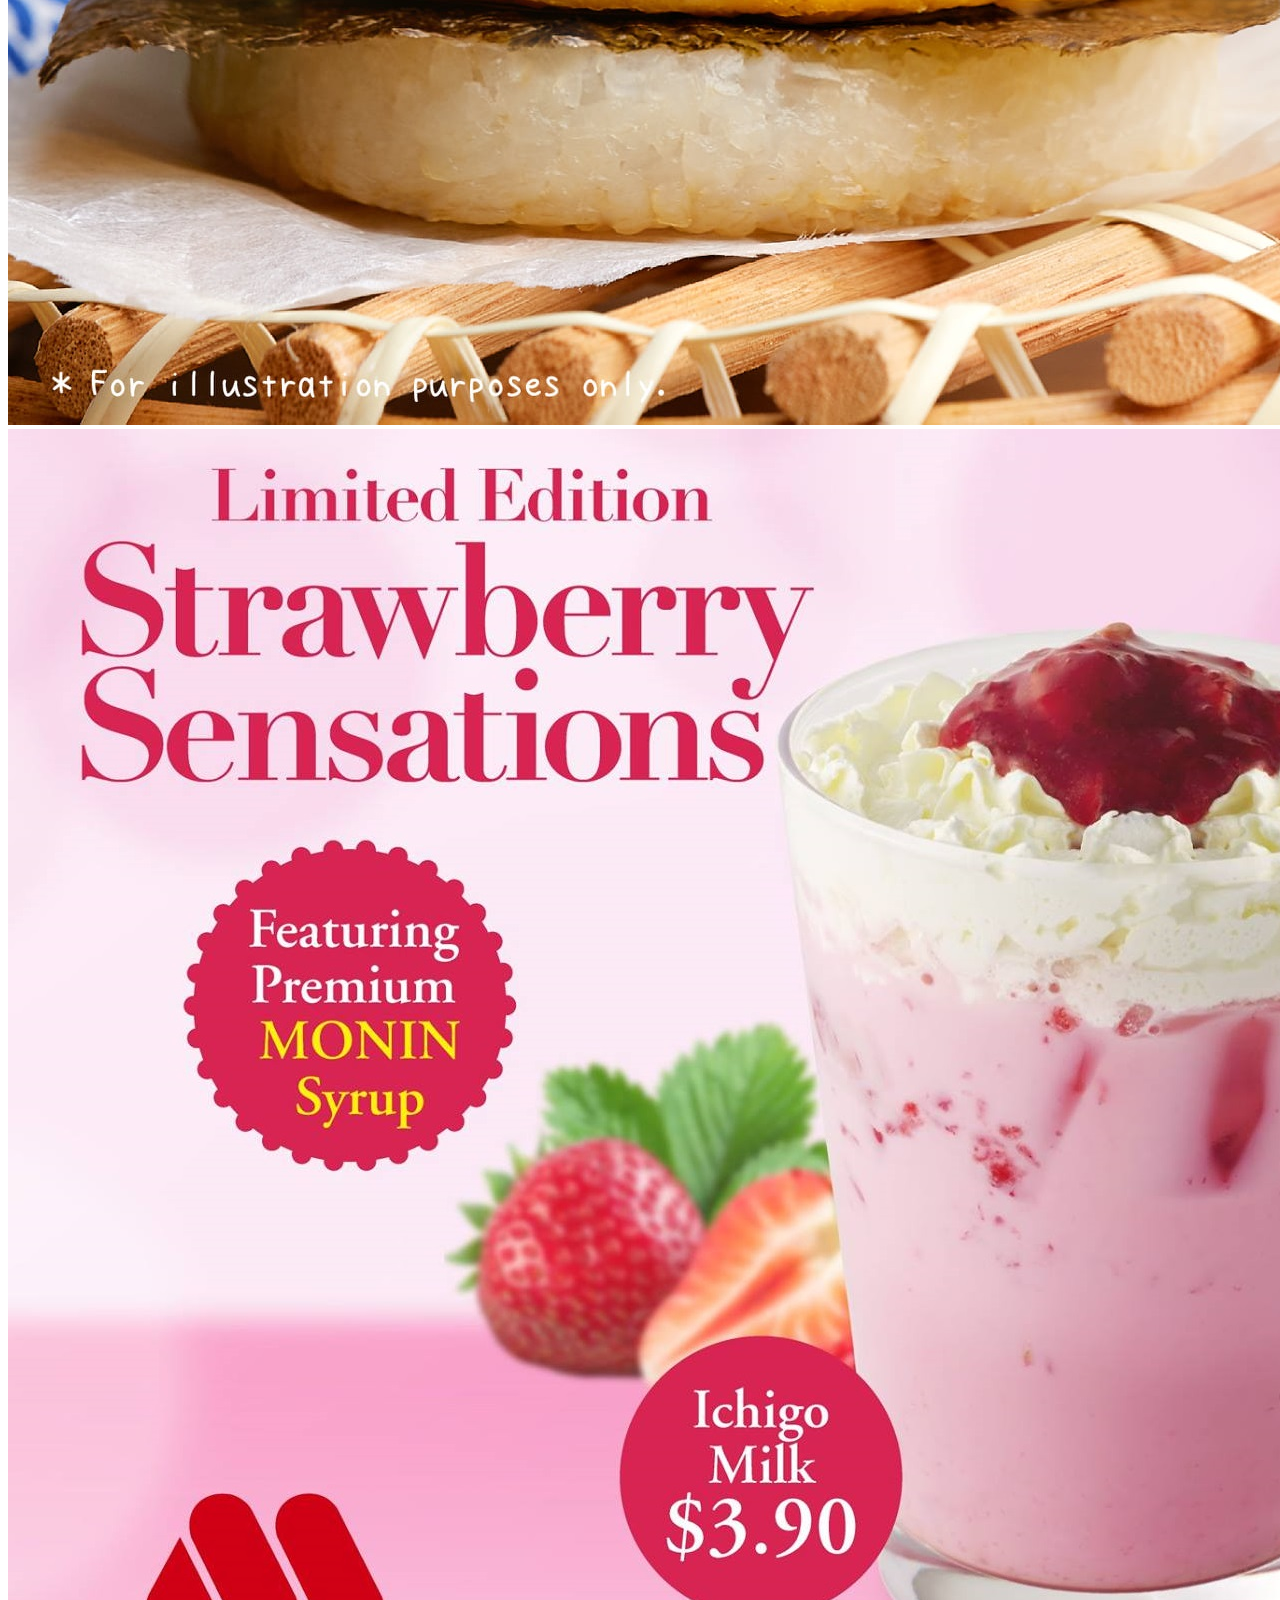
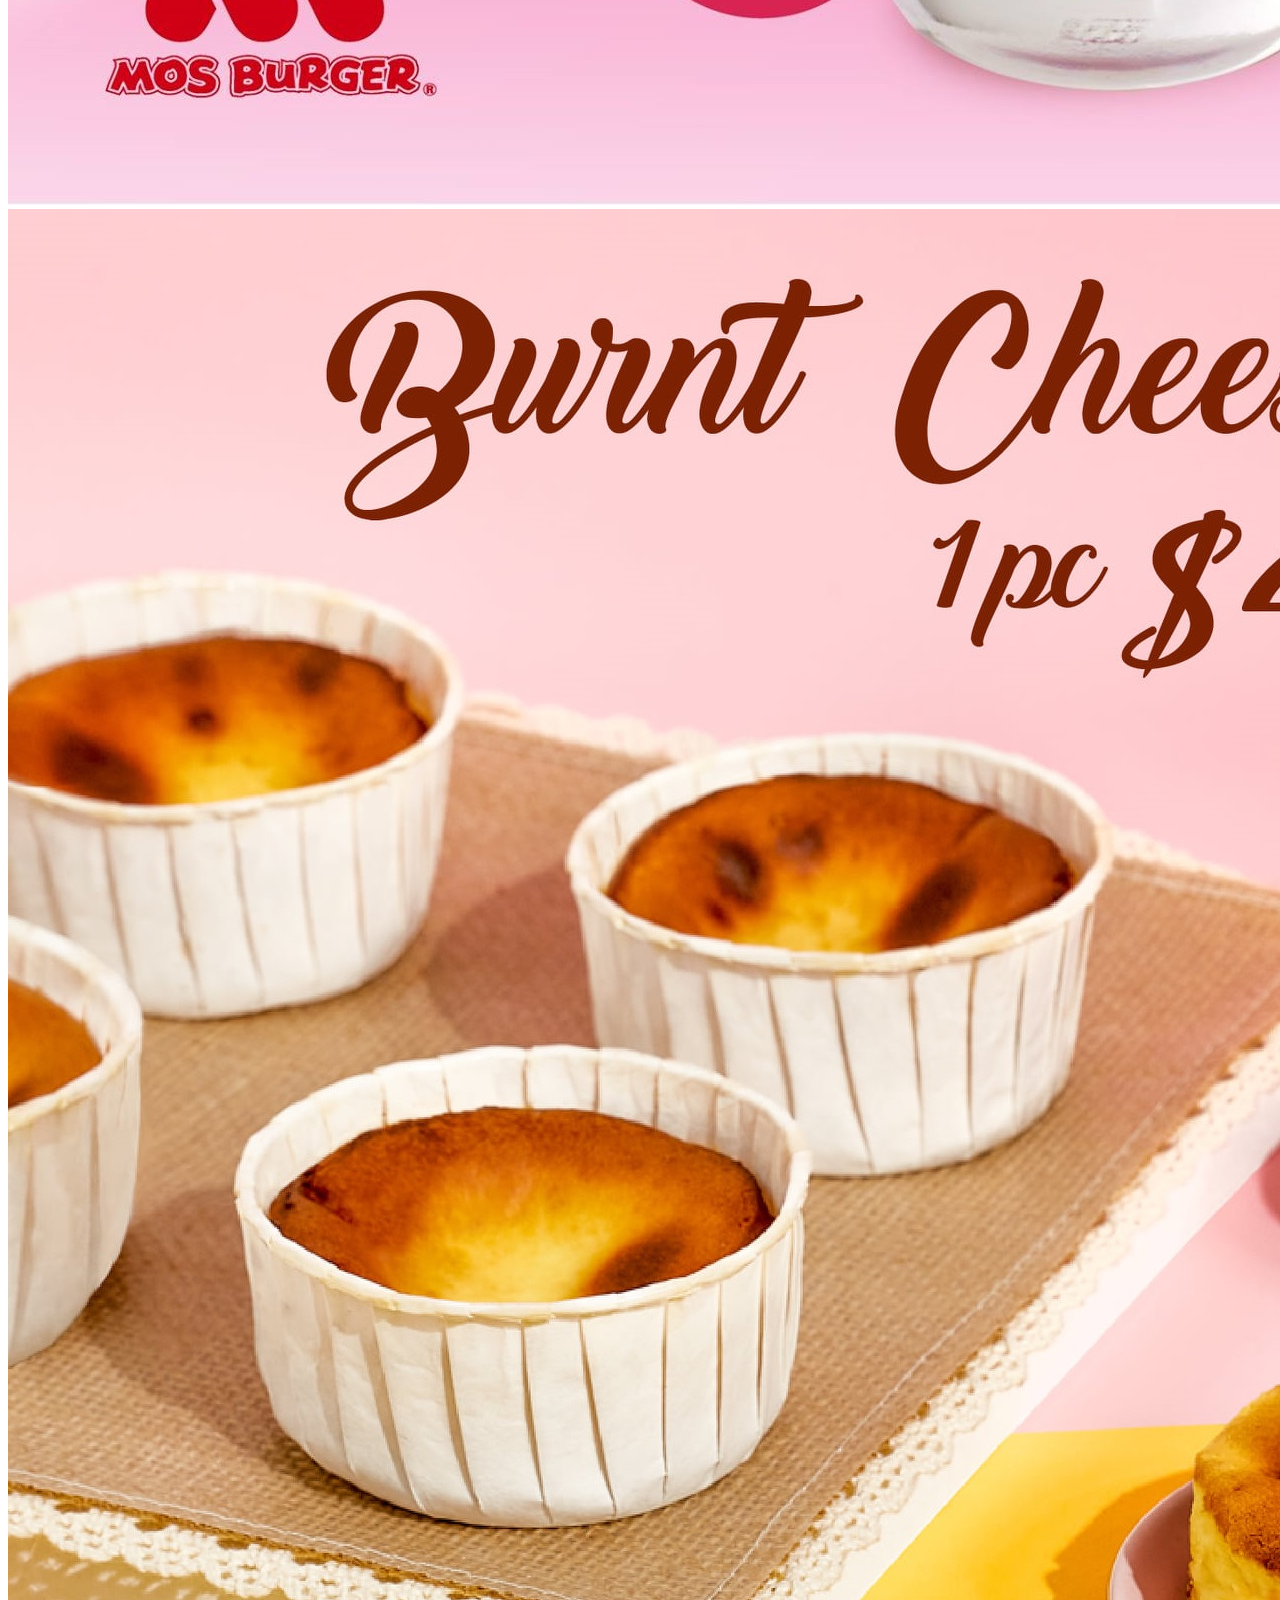
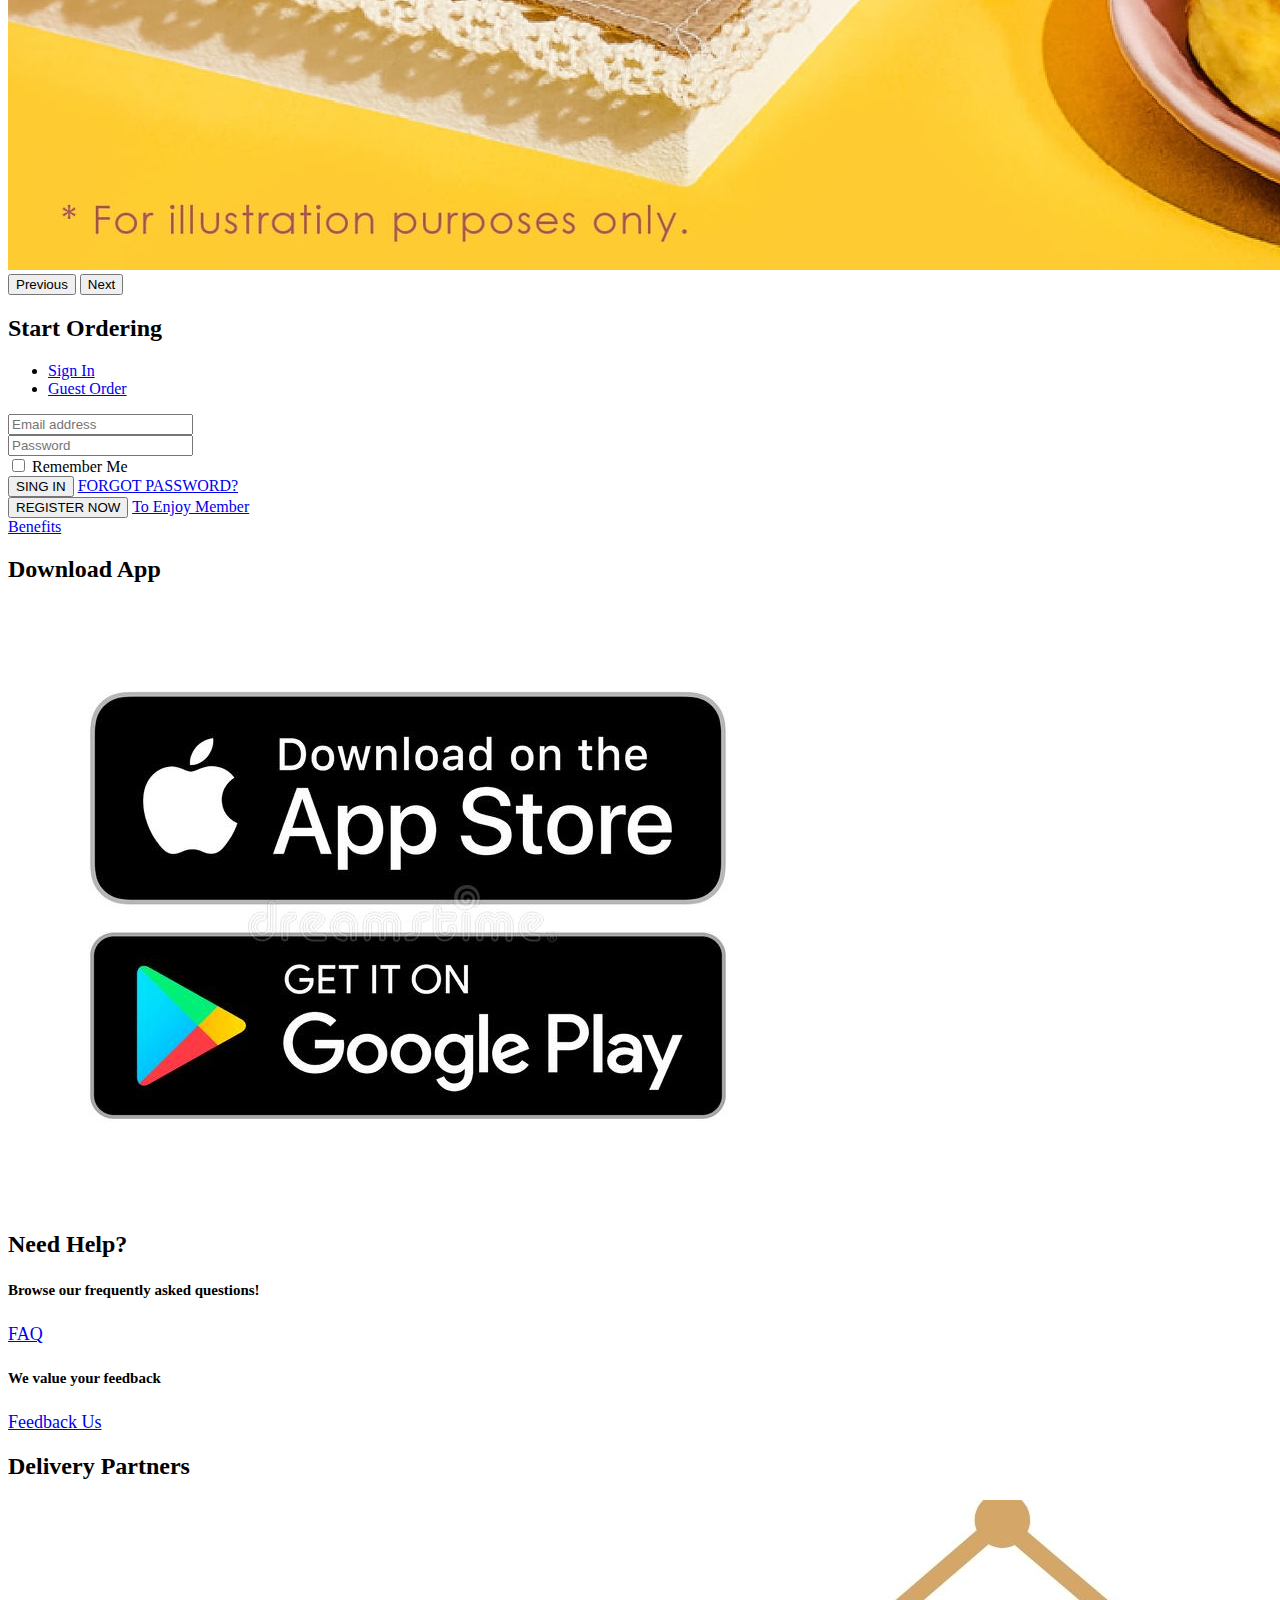
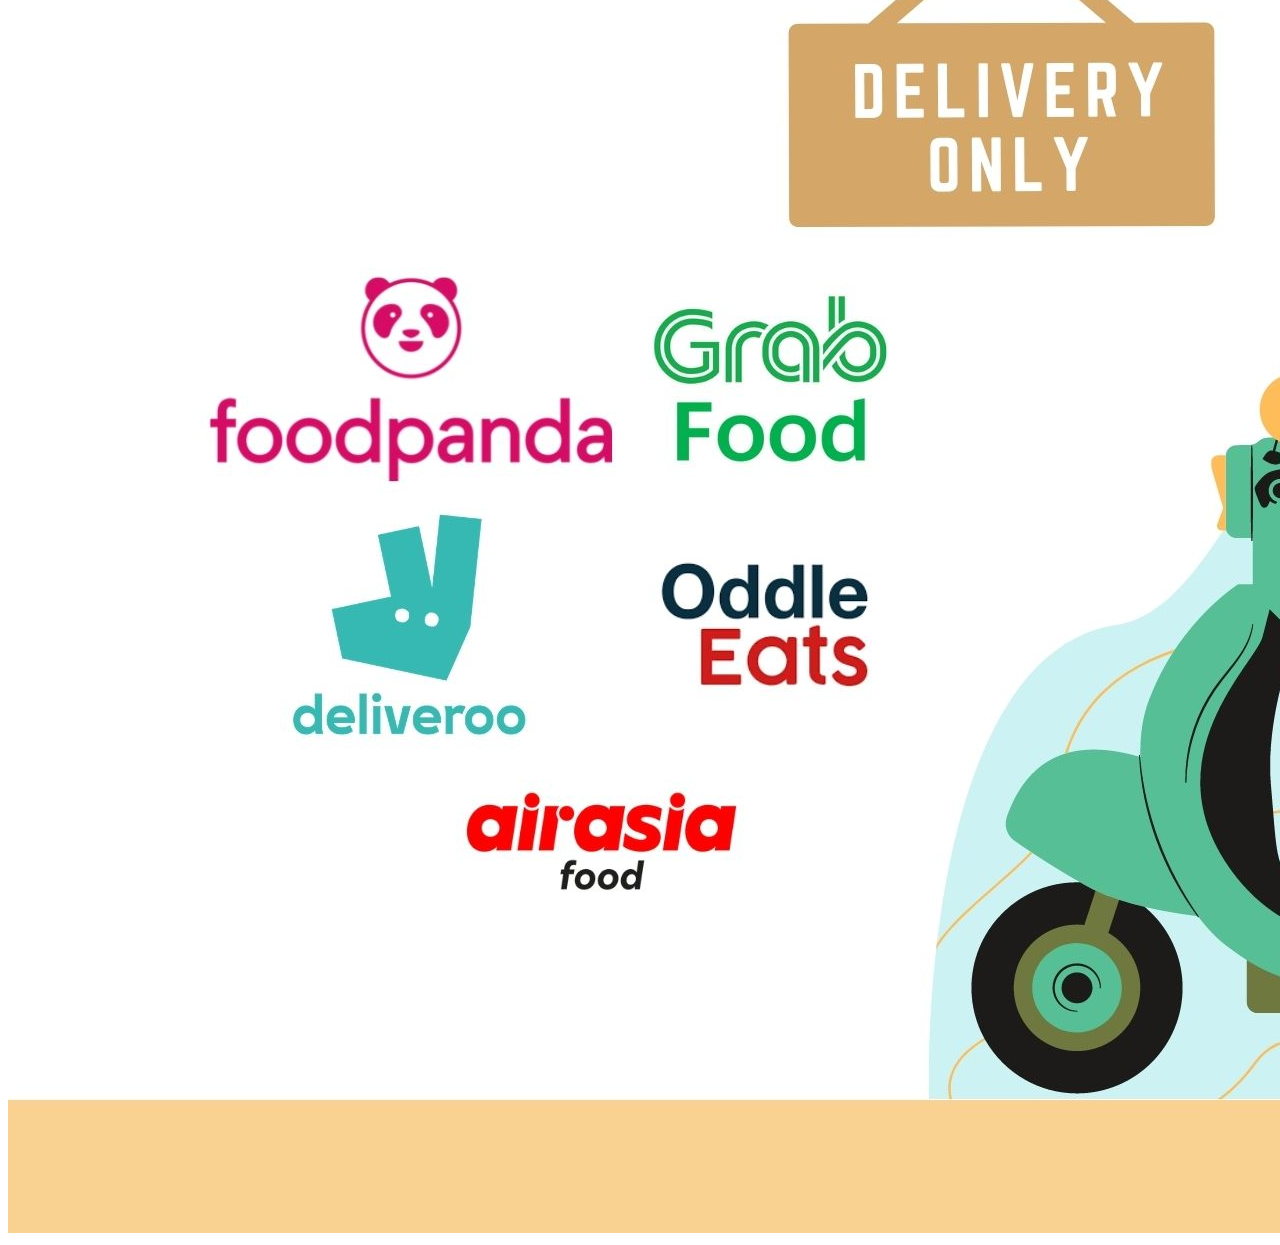
==== commit 3080b739: "adjust padding and margin using Bootstrap" ====
--- a/front_end/index.html
+++ b/front_end/index.html
@@ -131,7 +131,7 @@
     </main>
 
     <!-- Ordering Card  // appear on small screen, hide on big screen -->
-    <div class="card align-items-center mx-auto d-md-none" style="width: 18rem; margin-top: 20px; margin-left: 30px;">
+    <div class="card align-items-center mx-auto d-md-none mt-3" style="width: 18rem;">
       <!-- row 1: Header -->
       <div class="row">
         <div class="col">
@@ -175,7 +175,7 @@
     <!-- End of Ordering Card -->
 
     <section>
-      <div class="container" style="margin-top: 40px;">
+      <div class="container mt-5">
         <div class="row sm-row-3 md-row-cols-3">
           <!-- Download App -->
           <div class="col-sm-12 col-md-12 col-lg-4">
@@ -183,7 +183,7 @@
             <img src="images/download app.jpg" class="img-fluid" alt="Download App">
           </div>
           <!-- Feedback form / FAQ -->
-          <div class="col-sm-12 col-md-12 col-lg-4 align-items-center" style="margin-bottom: 30px">
+          <div class="col-sm-12 col-md-12 col-lg-4 align-items-center mb-5">
             <h2 class="text-center">Need Help?</h2>
             <div class="card text-center align-items-center md mx-auto feedback" style="width: 18rem;">
               <div class="card-body">
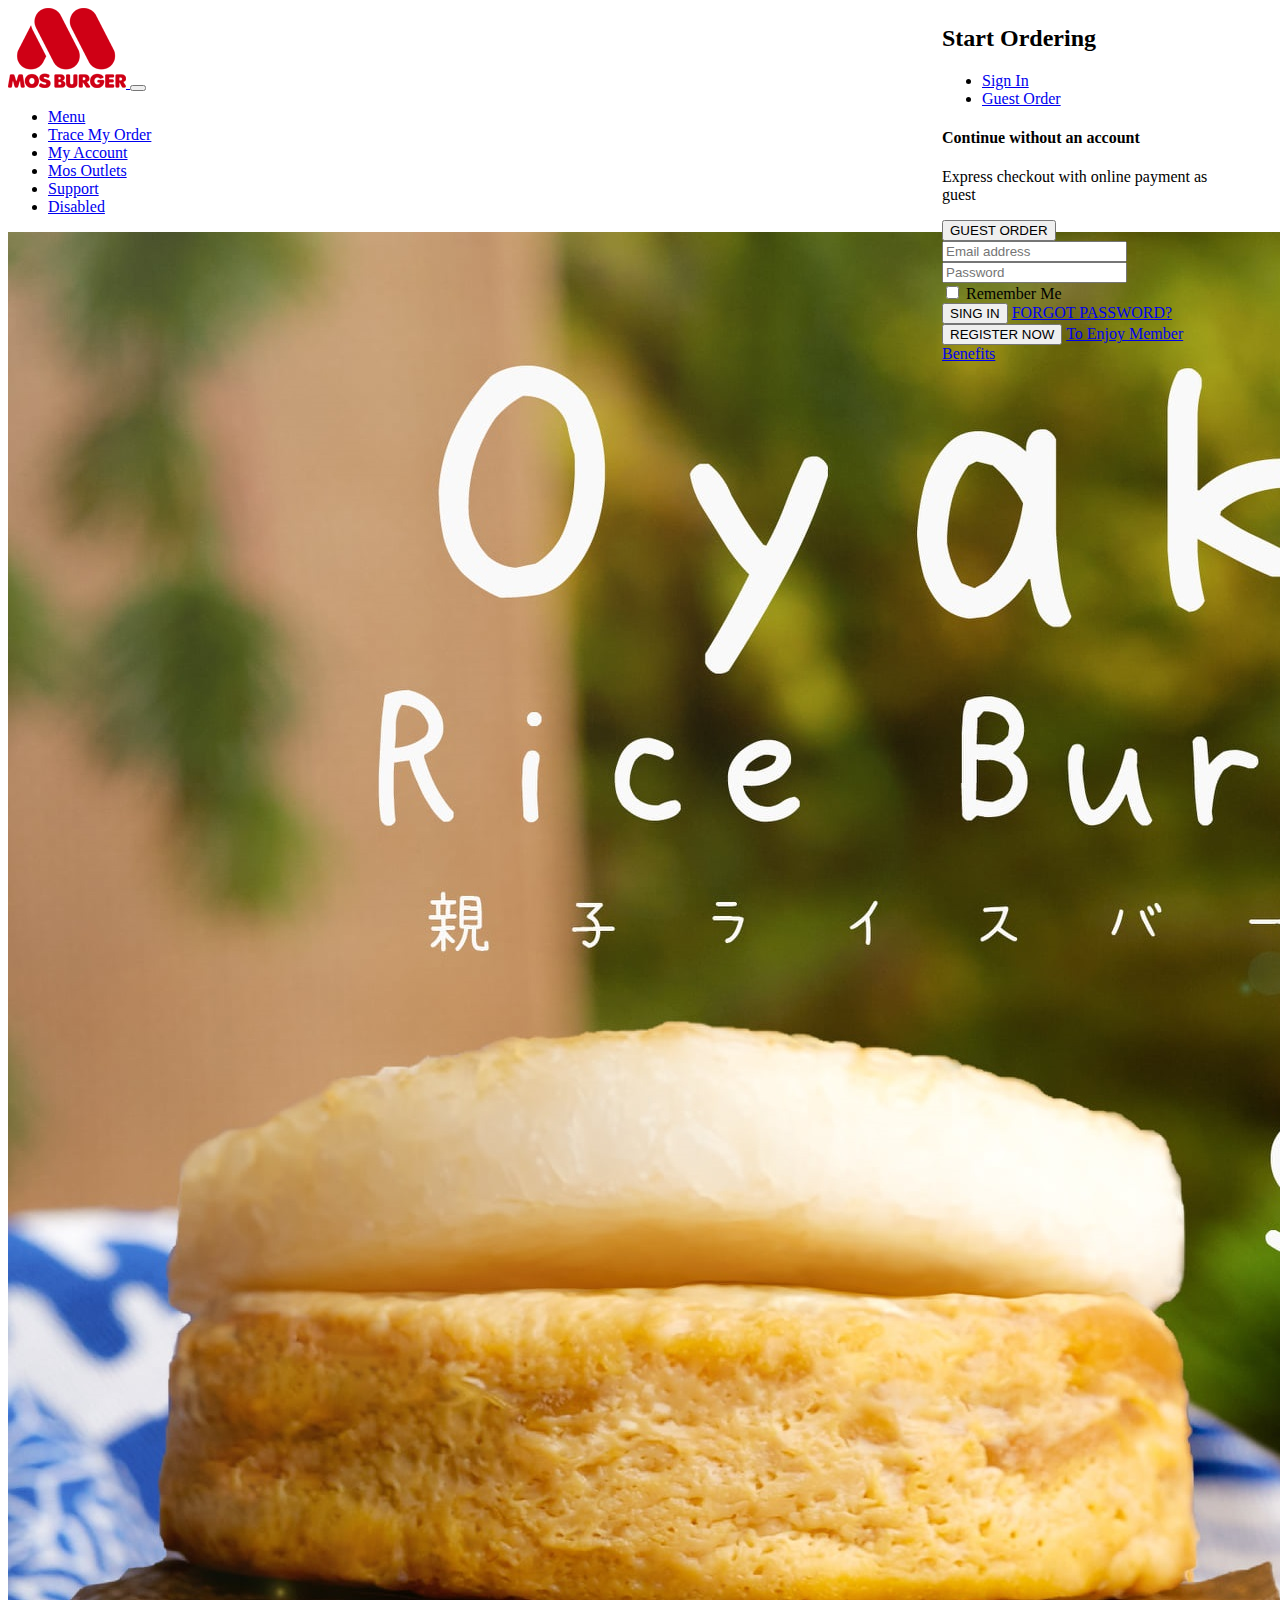
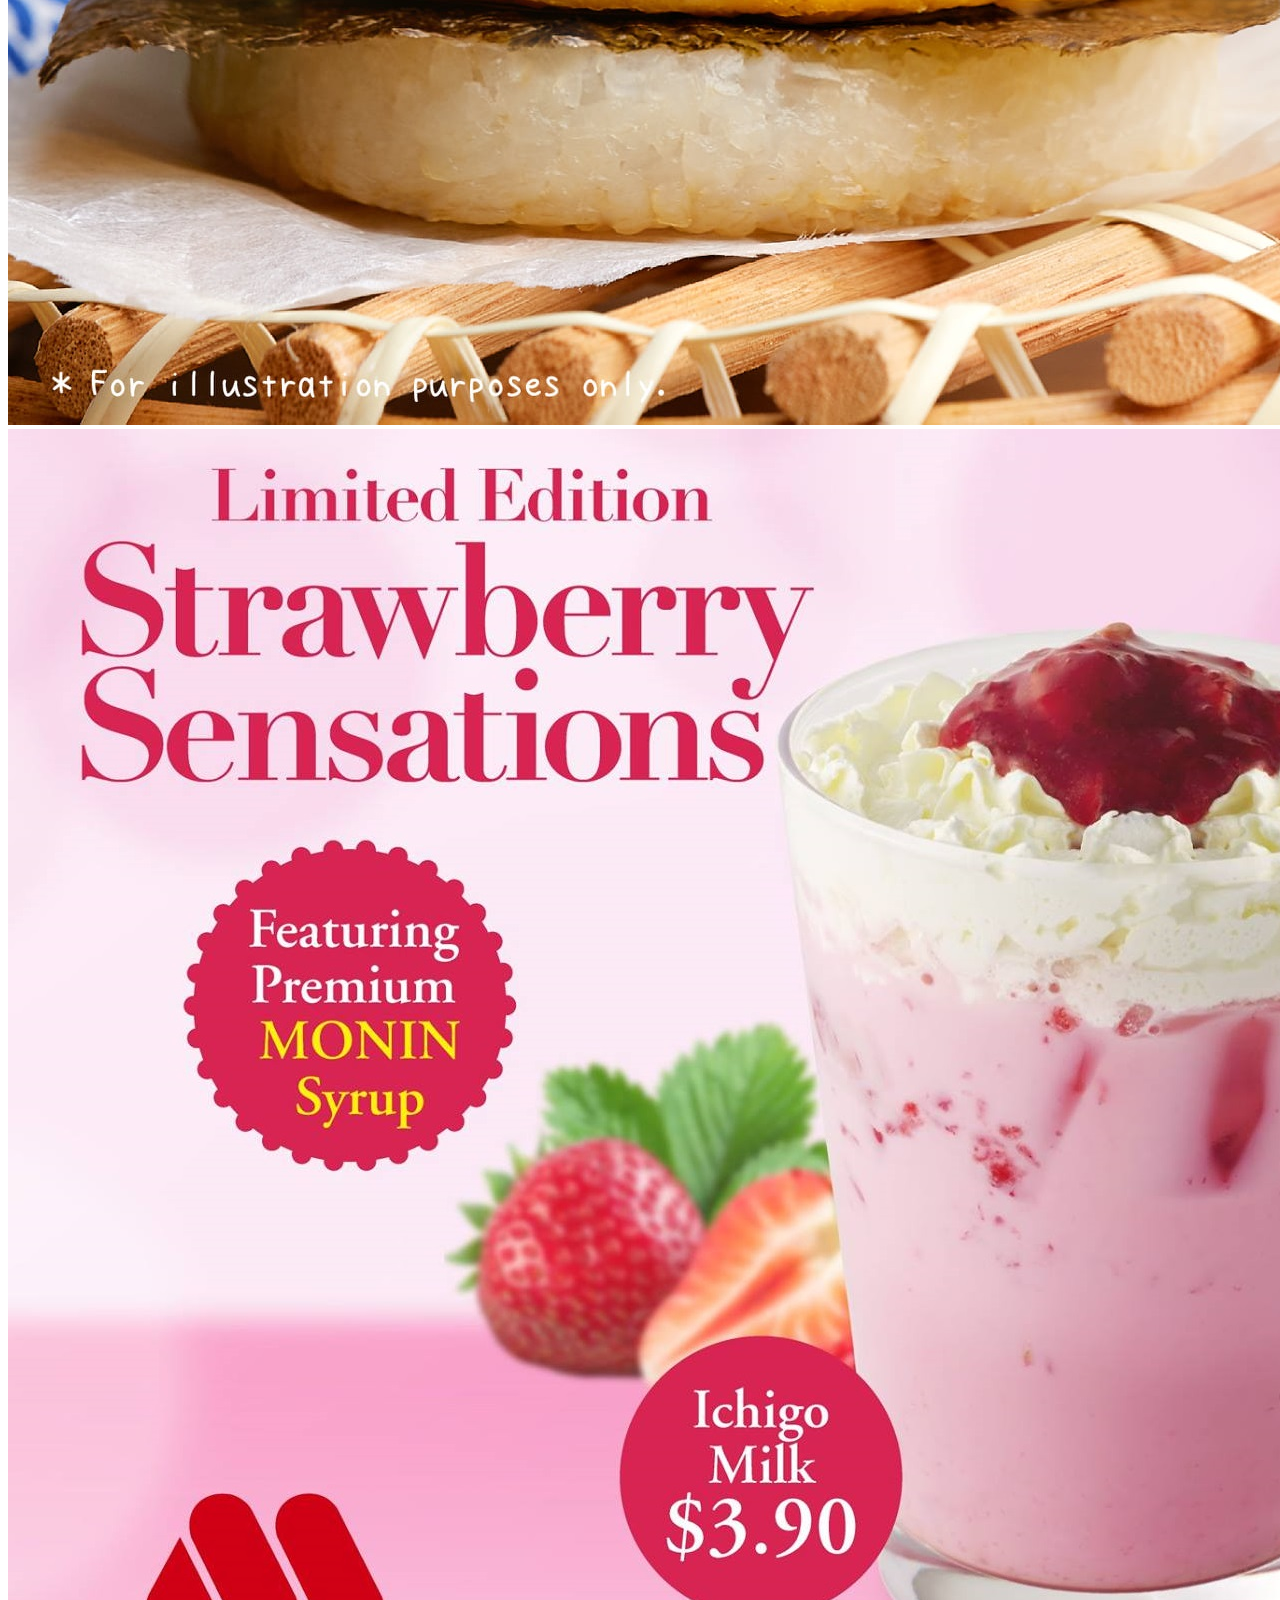
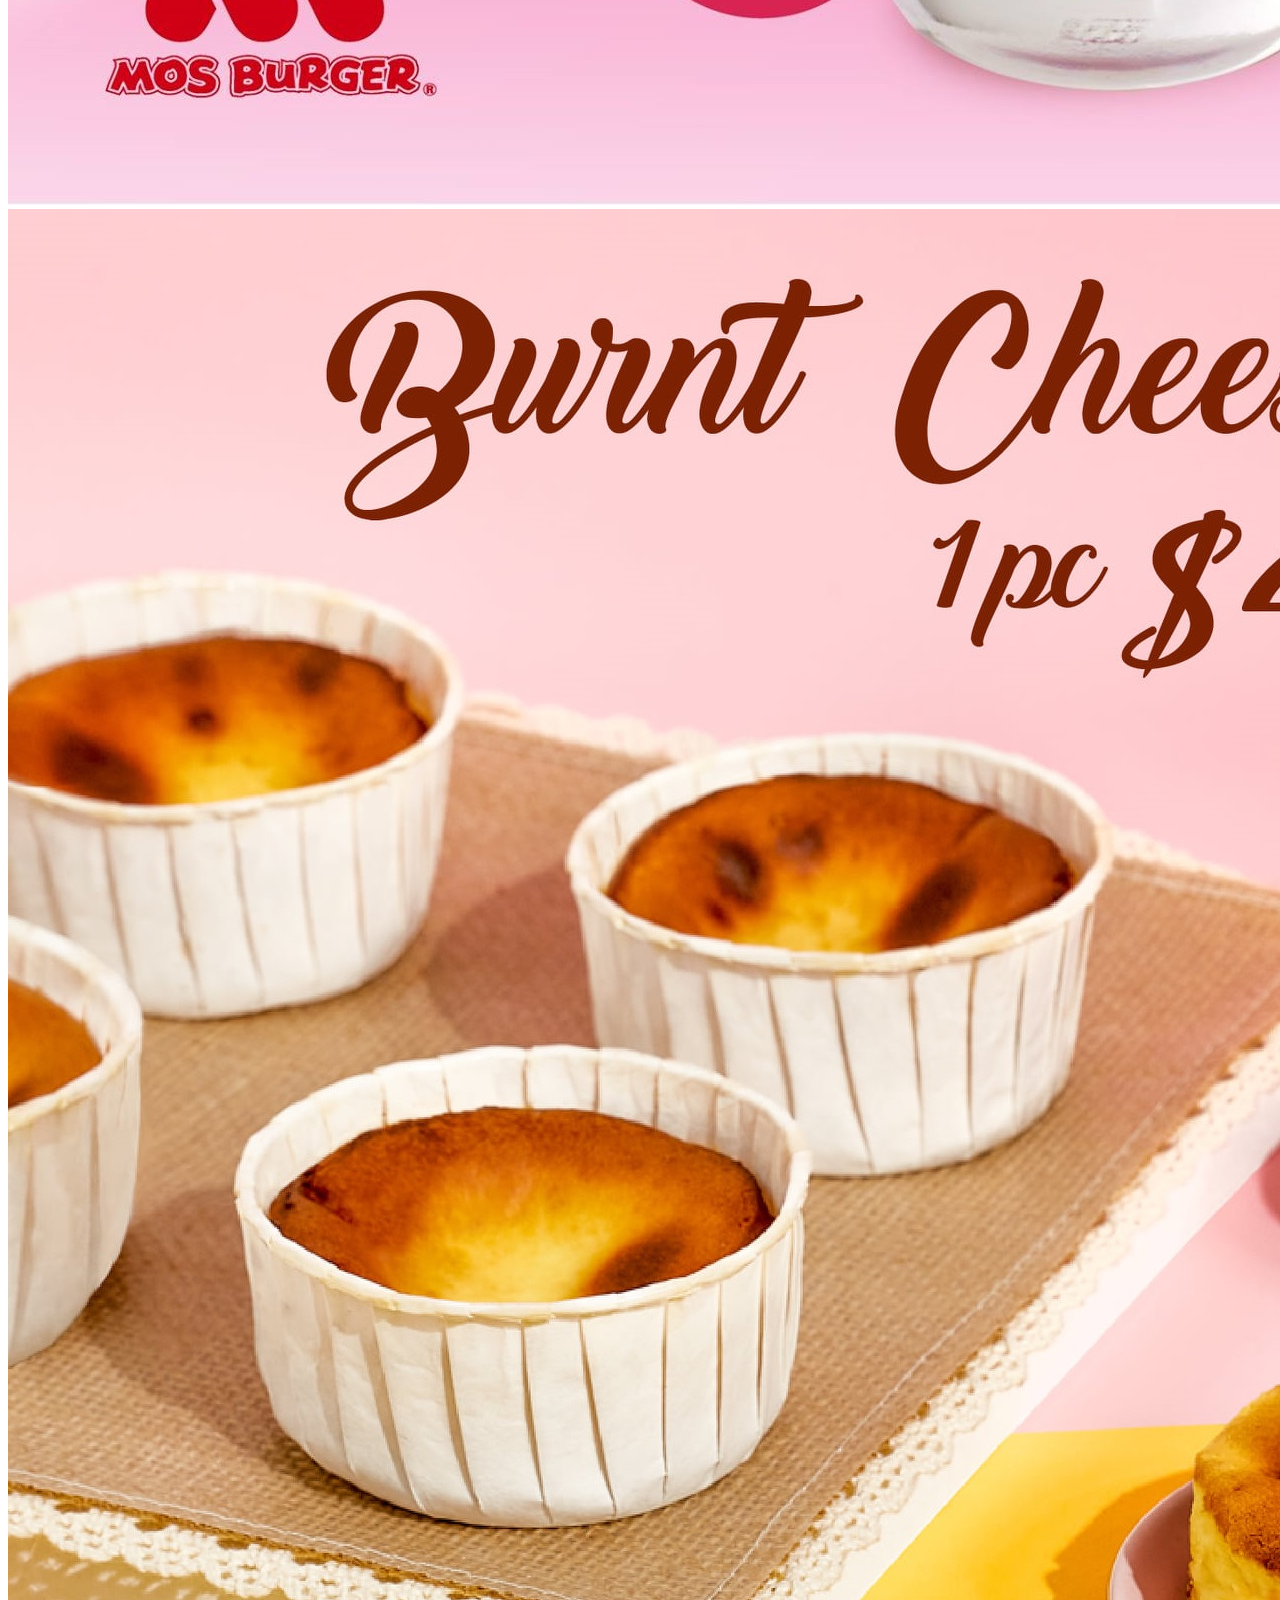
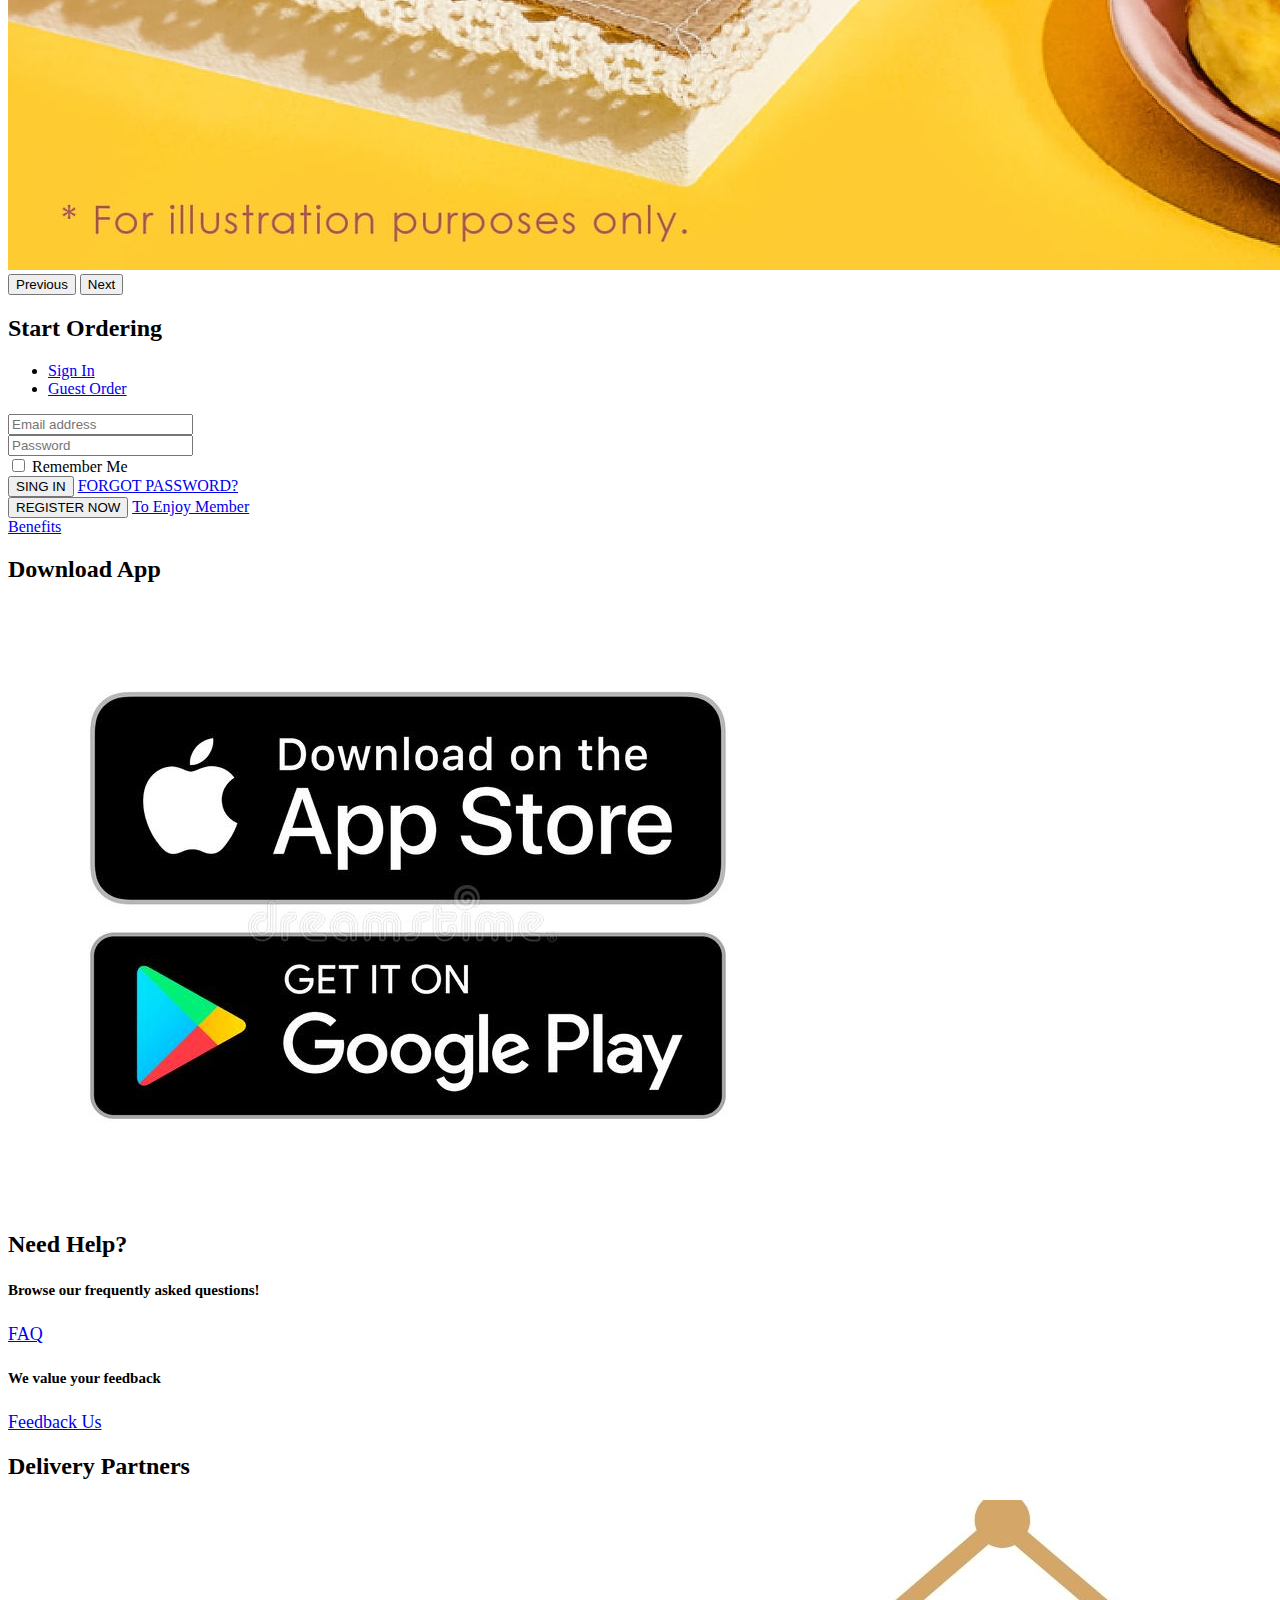
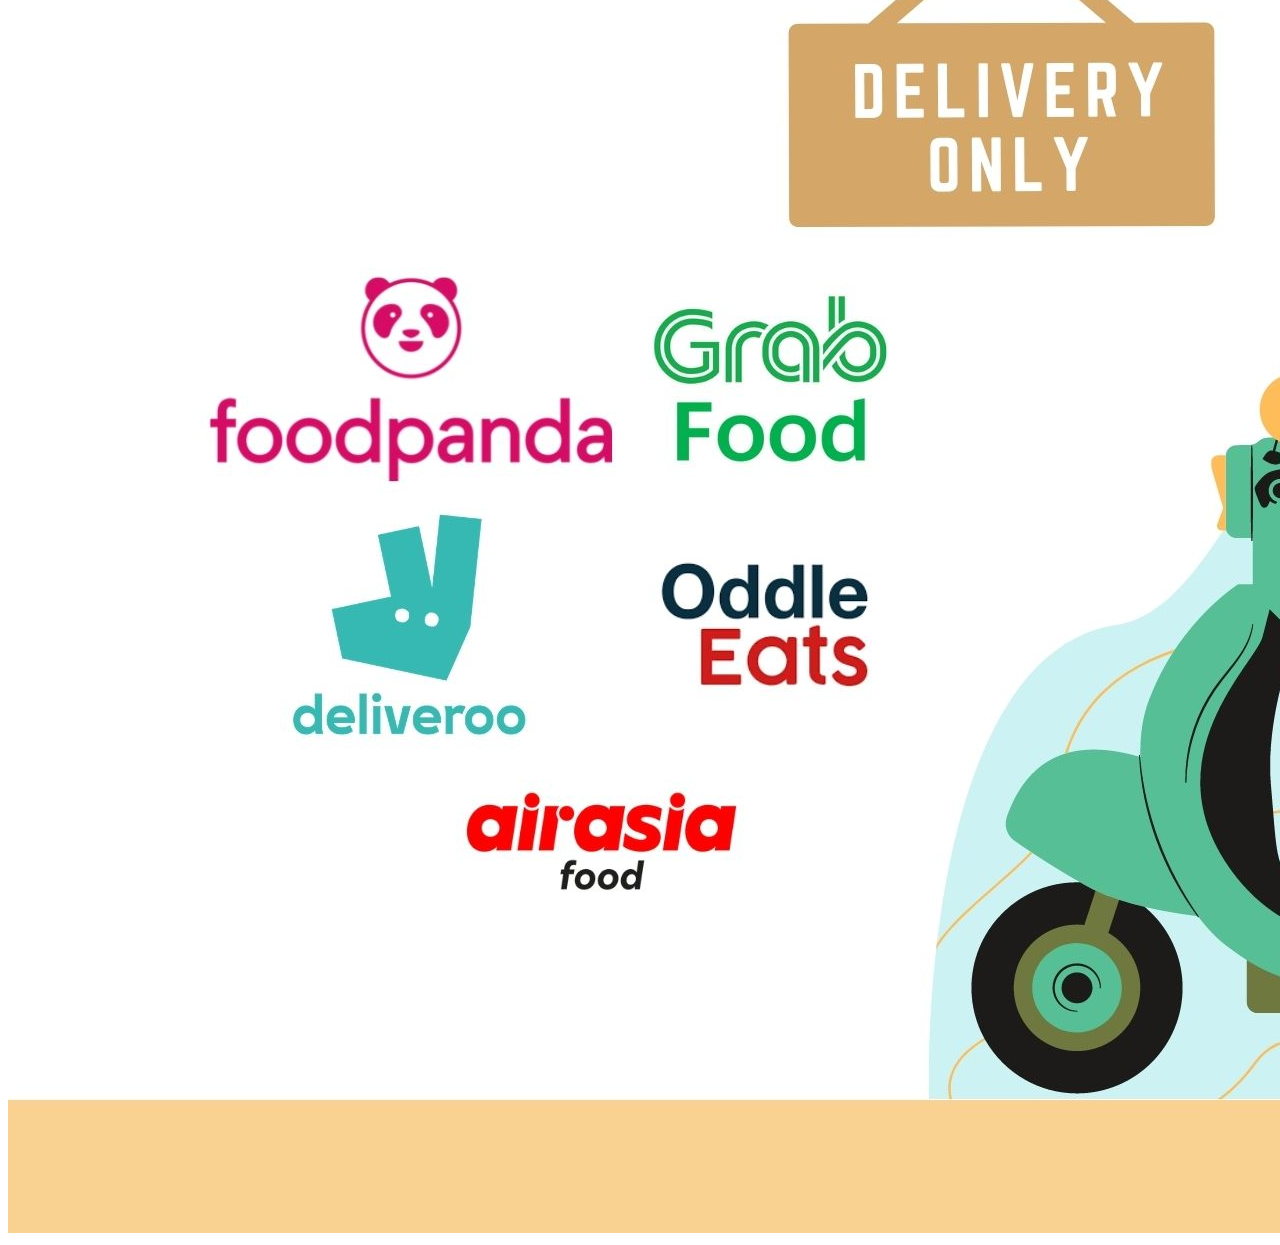
==== commit 35633b1b: "Add collapse bar for guest ordering form" ====
--- a/front_end/index.html
+++ b/front_end/index.html
@@ -72,32 +72,50 @@
                 <li class="nav-item col-6">
                   <a class="nav-link active" aria-current="true" href="#">Sign In</a>
                 </li>
+                <!-- Guest Order -->
+                <!-- 
+                  TO DO - (1) enchance to multi Collapse target + (2) row 3: Member sign in
+                  ref: https://getbootstrap.com/docs/5.1/components/collapse/
+                -->
                 <li class="nav-item col-6">
-                  <a class="nav-link" href="#">Guest Order</a>
+                  <a class="nav-link" data-bs-toggle="collapse" href="#collapseExample" aria-expanded="false" aria-controls="collapseExample">Guest Order</a>
                 </li>
               </ul>
-            </div>
-          </div>
-          <!-- row 3: Member sign in -->
-          <form>
-            <div class="mb-3">
-              <label for="exampleInputEmail1" class="form-label"></label>
-              <input type="email" class="form-control" placeholder="Email address" id="exampleInputEmail1" aria-describedby="emailHelp">
-              <label for="exampleInputPassword1" class="form-label"></label>
-              <input type="password" class="form-control" placeholder="Password" id="exampleInputPassword1">
-            </div>
-            <div class="mb-3 form-check">
-              <input type="checkbox" class="form-check-input" id="exampleCheck1">
-              <label class="form-check-label" for="exampleCheck1">Remember Me</label>
-            </div>
-            <!-- <button type="submit" class="btn btn-primary">Submit</button> -->
-            <div class="d-grid gap-2 col-12 mx-auto">
-              <button class="btn btn-danger fw-bold" type="button">SING IN</button>
-              <a href="#" class="card-link text-center">FORGOT PASSWORD?</a>
-              <button class="btn btn-danger fw-bold" type="button">REGISTER NOW</button>
-              <a href="#" class="card-link text-center">To Enjoy Member Benefits</a>
-            </div>
-          </form>
+              <!-- Collapse bar-->
+              <div class="collapse" id="collapseExample">
+                <!--  Guest Order (Collapse bar) -->
+                <div class="card card-body">
+                  <h4>Continue without an account</h4>
+                  <p>Express checkout with online payment as guest</p>
+                  <div class="d-grid gap-2 col-12 mx-auto">
+                    <button class="btn btn-danger fw-bold" type="button">GUEST ORDER</button>
+                  </div>
+                </div>
+                <!-- End of Guest Order (Collapse bar)  -->
+              </div>
+              <!-- End of Collapse bar-->
+            </div>
+
+            <!-- row 3: Member sign in -->
+            <form>
+              <div class="mb-3">
+                <label for="exampleInputEmail1" class="form-label"></label>
+                <input type="email" class="form-control" placeholder="Email address" id="exampleInputEmail1" aria-describedby="emailHelp">
+                <label for="exampleInputPassword1" class="form-label"></label>
+                <input type="password" class="form-control" placeholder="Password" id="exampleInputPassword1">
+              </div>
+              <div class="mb-3 form-check">
+                <input type="checkbox" class="form-check-input" id="exampleCheck1">
+                <label class="form-check-label" for="exampleCheck1">Remember Me</label>
+              </div>
+              <div class="d-grid gap-2 col-12 mx-auto">
+                <button class="btn btn-danger fw-bold" type="button">SING IN</button>
+                <a href="#" class="card-link text-center">FORGOT PASSWORD?</a>
+                <button class="btn btn-danger fw-bold" type="button">REGISTER NOW</button>
+                <a href="#" class="card-link text-center">To Enjoy Member Benefits</a>
+              </div>
+            </form>
+          </div>
         </div>
         <!-- End of Ordering Card -->
 
@@ -141,7 +159,7 @@
       <!-- row 2: Navbar -->
       <div class="row">
         <div class="card-header">
-          <ul class="nav nav-tabs card-header-tabs">
+          <ul class="nav nav-tabs card-header-tabs order-tap">
             <li class="nav-item col-6">
               <a class="nav-link active" aria-current="true" href="#">Sign In</a>
             </li>
@@ -205,6 +223,11 @@
       </div>
     </section>
 
+    <!-- TO DO
+      1 - add footers 
+      2 - optional >> hide the form
+    -->
+
     <!-- Optional JavaScript; choose one of the two! -->
 
     <!-- Option 1: Bootstrap Bundle with Popper -->
--- a/front_end/customCSS/style.css
+++ b/front_end/customCSS/style.css
@@ -3,6 +3,10 @@
   top: 5px;
   right: 50px;
   z-index: 5;
+}
+
+.order-tap {
+  width: 240px;
 }
 
 /* setting for iPad screen */
